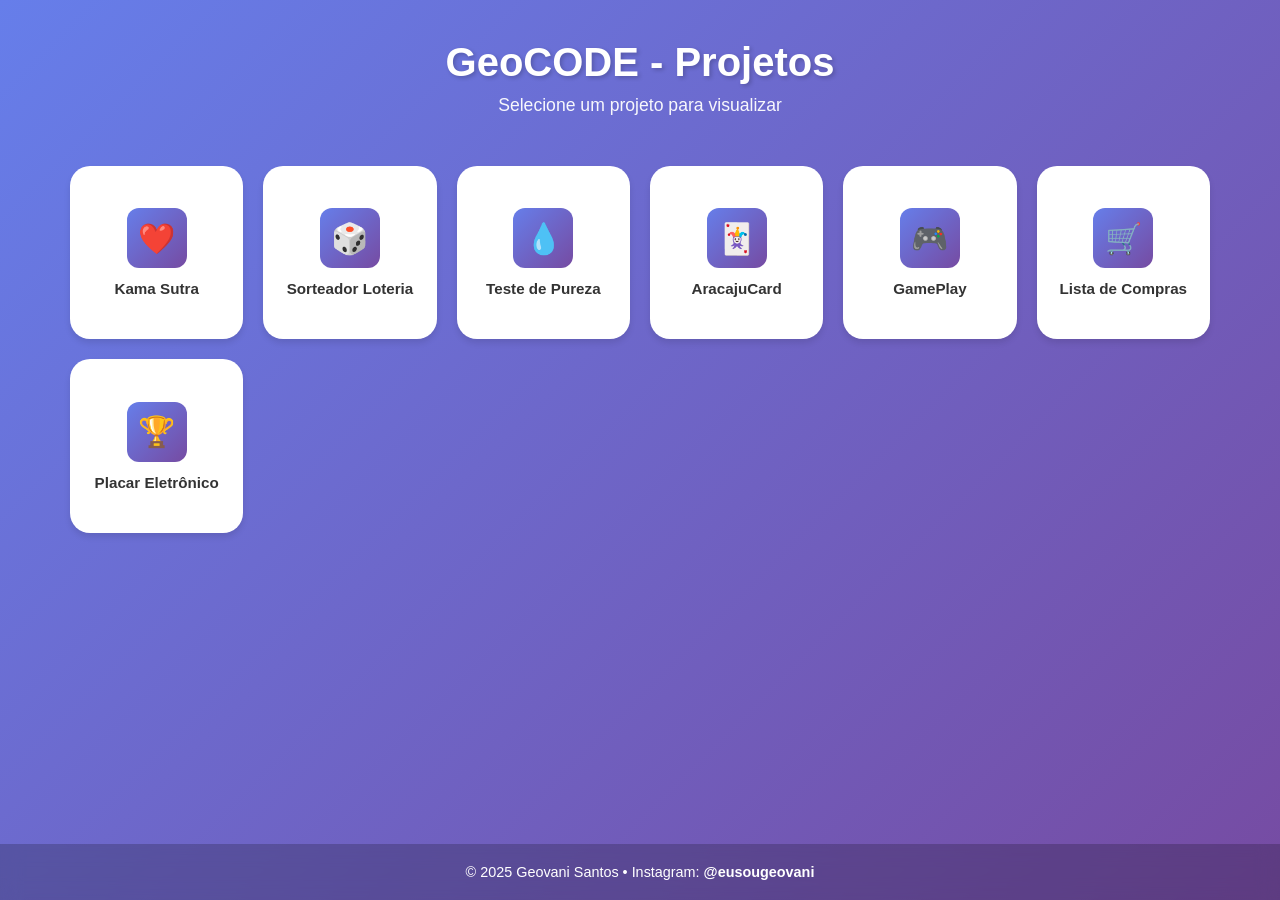
==== index.html @ 643d14e8 "Add files via upload" ====
<!DOCTYPE html>
<html lang="pt-BR">
<head>
    <meta charset="UTF-8">
    <meta name="viewport" content="width=device-width, initial-scale=1.0">
    <title>GeoCODE - Projetos</title>
    <style>
        * {
            margin: 0;
            padding: 0;
            box-sizing: border-box;
        }

        body {
            font-family: -apple-system, BlinkMacSystemFont, 'Segoe UI', Roboto, Oxygen, Ubuntu, Cantarell, sans-serif;
            background: linear-gradient(135deg, #667eea 0%, #764ba2 100%);
            min-height: 100vh;
            display: flex;
            flex-direction: column;
        }

        .container {
            flex: 1;
            max-width: 1200px;
            margin: 0 auto;
            padding: 20px;
            width: 100%;
        }

        header {
            text-align: center;
            color: white;
            margin-bottom: 40px;
            padding-top: 20px;
        }

        header h1 {
            font-size: clamp(1.8rem, 5vw, 2.5rem);
            margin-bottom: 10px;
            text-shadow: 2px 2px 4px rgba(0,0,0,0.2);
        }

        header p {
            font-size: clamp(0.9rem, 2.5vw, 1.1rem);
            opacity: 0.95;
        }

        .projects-grid {
            display: grid;
            grid-template-columns: repeat(auto-fill, minmax(150px, 1fr));
            gap: 20px;
            padding: 10px;
            margin-bottom: 20px;
        }

        .project-card {
            background: white;
            border-radius: 20px;
            padding: 20px;
            display: flex;
            flex-direction: column;
            align-items: center;
            justify-content: center;
            gap: 12px;
            cursor: pointer;
            transition: all 0.3s ease;
            box-shadow: 0 4px 6px rgba(0,0,0,0.1);
            text-decoration: none;
            color: inherit;
            aspect-ratio: 1;
        }

        .project-card:hover {
            transform: translateY(-5px);
            box-shadow: 0 8px 12px rgba(0,0,0,0.2);
        }

        .project-card:active {
            transform: translateY(-2px);
        }

        .project-icon {
            width: 60px;
            height: 60px;
            border-radius: 12px;
            background: linear-gradient(135deg, #667eea 0%, #764ba2 100%);
            display: flex;
            align-items: center;
            justify-content: center;
            color: white;
            font-size: 30px;
            font-weight: bold;
        }

        .project-icon img {
            width: 100%;
            height: 100%;
            border-radius: 12px;
            object-fit: cover;
        }

        .project-name {
            font-size: 0.95rem;
            font-weight: 600;
            text-align: center;
            color: #333;
            word-break: break-word;
        }

        footer {
            background: rgba(0, 0, 0, 0.2);
            color: white;
            text-align: center;
            padding: 20px;
            font-size: 0.9rem;
            backdrop-filter: blur(10px);
        }

        footer a {
            color: white;
            text-decoration: none;
            font-weight: bold;
            transition: opacity 0.3s;
        }

        footer a:hover {
            opacity: 0.8;
        }

        @media (max-width: 480px) {
            .projects-grid {
                grid-template-columns: repeat(auto-fill, minmax(120px, 1fr));
                gap: 15px;
            }

            .project-icon {
                width: 50px;
                height: 50px;
                font-size: 25px;
            }

            .project-name {
                font-size: 0.85rem;
            }

            footer {
                font-size: 0.8rem;
                padding: 15px;
            }
        }
    </style>
</head>
<body>
    <div class="container">
        <header>
            <h1>GeoCODE - Projetos</h1>
            <p>Selecione um projeto para visualizar</p>
        </header>

        <div class="projects-grid" id="projectsGrid"></div>
    </div>

    <footer>
        © 2025 Geovani Santos • Instagram: <a href="https://instagram.com/eusougeovani" target="_blank">@eusougeovani</a>
    </footer>

    <script>
        const projects = [
            {
                name: "Kama Sutra",
                url: "./loveapp.html",
                icon: "❤️"
            },
            {
                name: "Sorteador Loteria",
                url: "./sorteloteria.html",
                icon: "🎲"
            },
            {
                name: "Teste de Pureza",
                url: "./testepureza.html",
                icon: "💧"
            },
            {
                name: "AracajuCard",
                url: "./aracajucard.html",
                icon: "🃏"
            },
            {
                name: "GamePlay",
                url: "./gameplay.html",
                icon: "🎮"
            },
            {
                name: "Lista de Compras",
                url: "./listacompras.html",
                icon: "🛒"
            },
            {
                name: "Placar Eletrônico",
                url: "./placareletronico.html",
                icon: "🏆"
            }
        ];

        function renderProjects() {
            const grid = document.getElementById('projectsGrid');
            grid.innerHTML = '';

            projects.forEach(project => {
                const card = document.createElement('a');
                card.className = 'project-card';
                card.href = project.url;
                
                const icon = document.createElement('div');
                icon.className = 'project-icon';
                
                if (project.icon.startsWith('http') || project.icon.startsWith('./')) {
                    const img = document.createElement('img');
                    img.src = project.icon;
                    img.alt = project.name;
                    icon.appendChild(img);
                } else {
                    icon.textContent = project.icon;
                }
                
                const name = document.createElement('div');
                name.className = 'project-name';
                name.textContent = project.name;
                
                card.appendChild(icon);
                card.appendChild(name);
                grid.appendChild(card);
            });
        }

        renderProjects();
    </script>
</body>
</html>
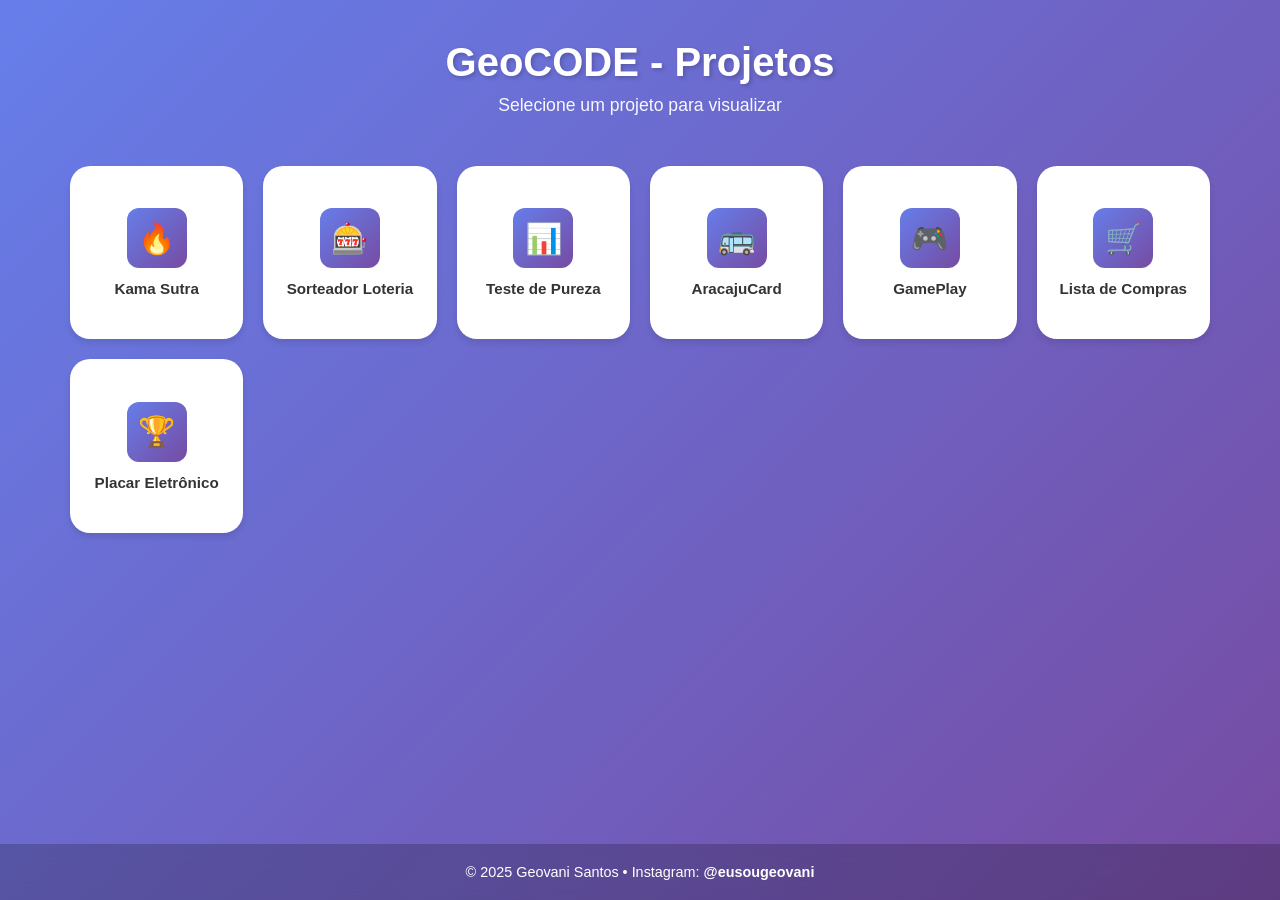
==== commit d97248f3: "Add files via upload" ====
--- a/index.html
+++ b/index.html
@@ -169,22 +169,22 @@
             {
                 name: "Kama Sutra",
                 url: "./loveapp.html",
-                icon: "❤️"
+                icon: "🔥"
             },
             {
                 name: "Sorteador Loteria",
                 url: "./sorteloteria.html",
-                icon: "🎲"
+                icon: "🎰"
             },
             {
                 name: "Teste de Pureza",
                 url: "./testepureza.html",
-                icon: "💧"
+                icon: "📊"
             },
             {
                 name: "AracajuCard",
                 url: "./aracajucard.html",
-                icon: "🃏"
+                icon: "🚌"
             },
             {
                 name: "GamePlay",
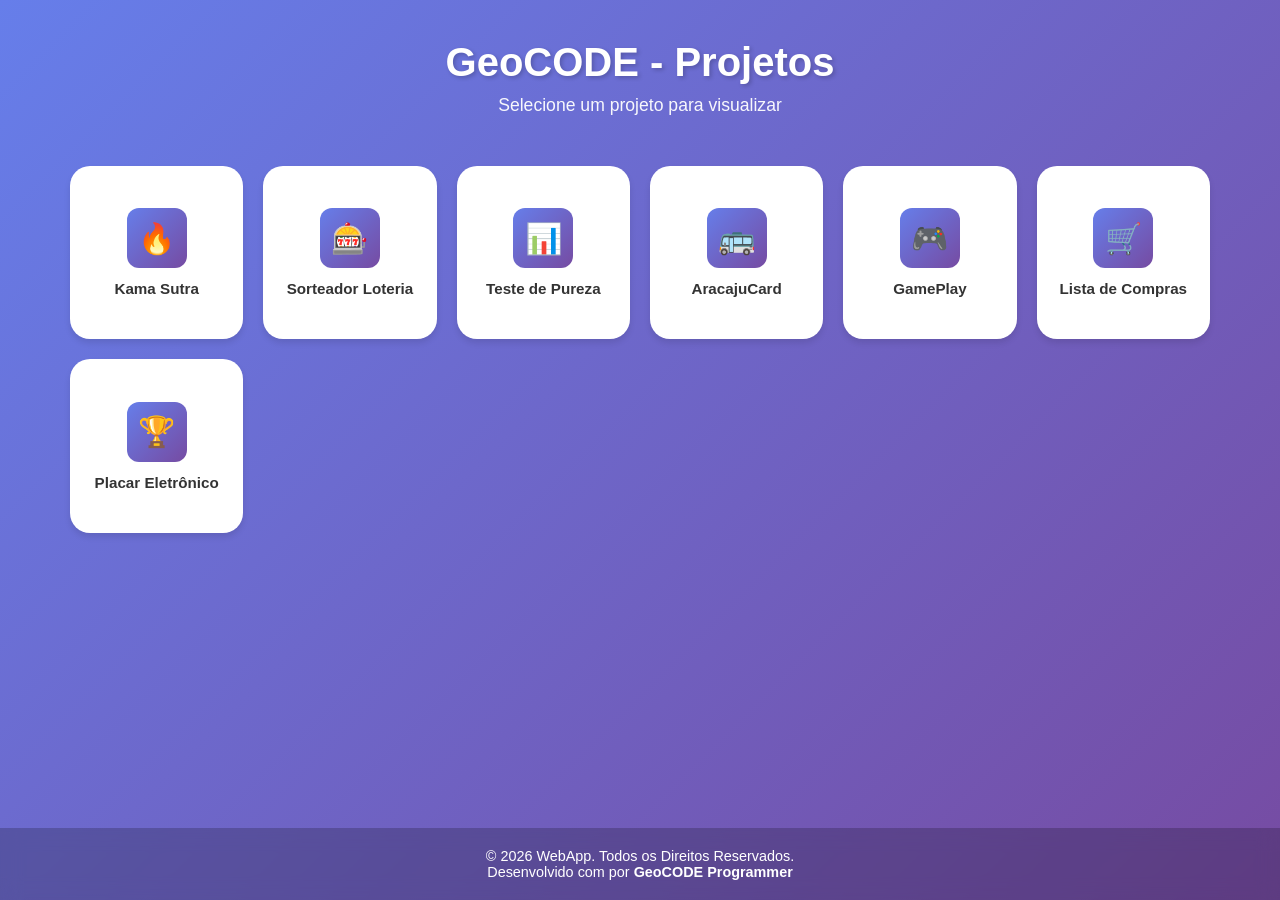
==== commit f2add960: "Add files via upload" ====
--- a/index.html
+++ b/index.html
@@ -161,10 +161,20 @@
     </div>
 
     <footer>
-        © 2025 Geovani Santos • Instagram: <a href="https://instagram.com/eusougeovani" target="_blank">@eusougeovani</a>
+        <p>&copy; <span id="anoAtual"></span> WebApp. Todos os Direitos Reservados.</p>
+        <p>Desenvolvido com <i class="fas fa-brain"></i> por <a href="https://eusougeovani.vercel.app/">GeoCODE Programmer</a></p>
     </footer>
 
     <script>
+        // Seleciona o elemento onde o ano será exibido
+        const elementoAno = document.getElementById('anoAtual');
+        // Cria um objeto Date para obter a data e hora atuais
+        const data = new Date();
+        // Pega apenas o ano (getFullYear)
+        const anoAtual = data.getFullYear();
+        // Insere o ano no elemento HTML
+        elementoAno.innerHTML = anoAtual;
+        
         const projects = [
             {
                 name: "Kama Sutra",
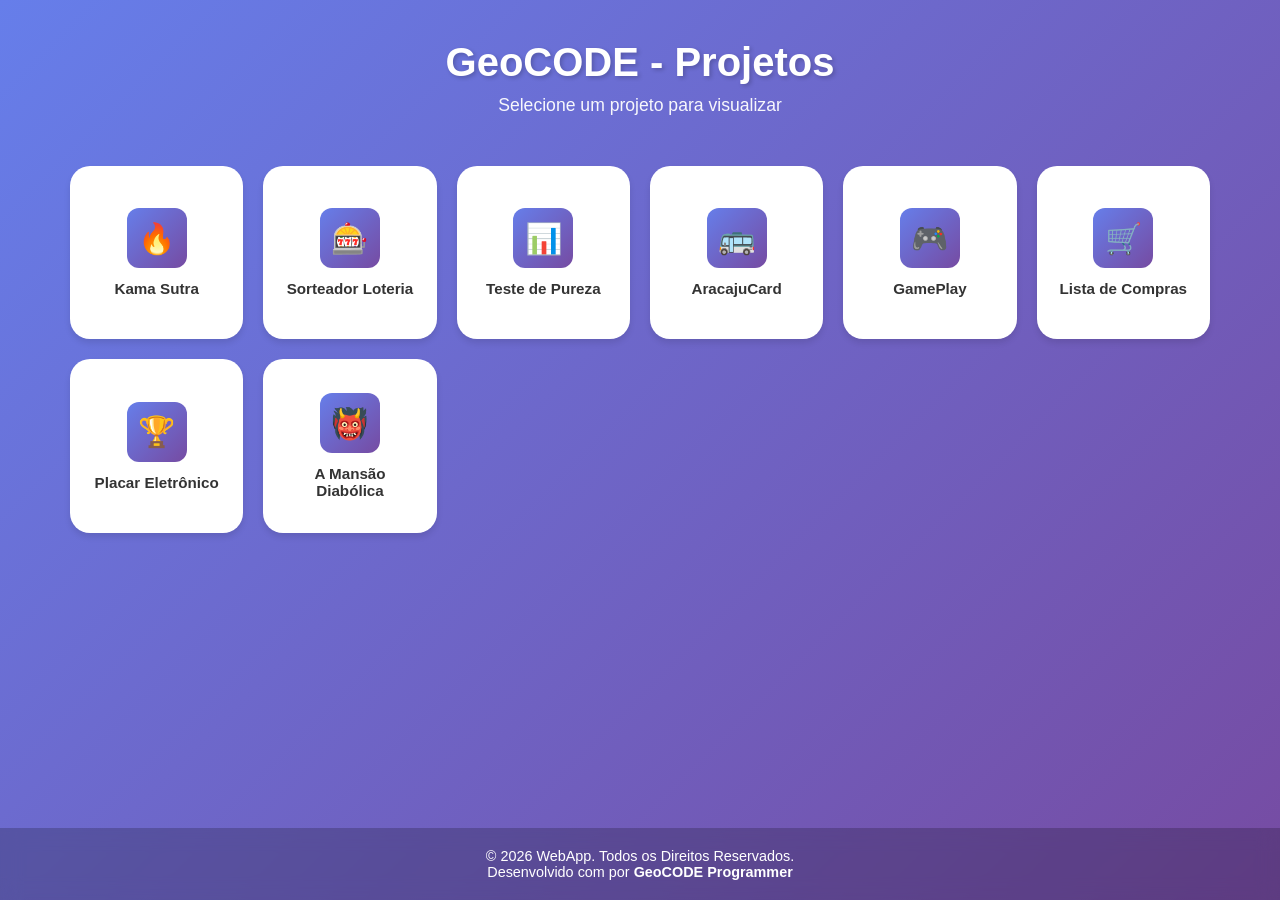
==== commit 00a64dc8: "Add new project 'A Mansão Diabólica' to index.html" ====
--- a/index.html
+++ b/index.html
@@ -210,6 +210,11 @@
                 name: "Placar Eletrônico",
                 url: "./placareletronico.html",
                 icon: "🏆"
+            },
+            {
+                name: "A Mansão Diabólica",
+                url: "./mansao_diabolica.html",
+                icon: "👹"
             }
         ];
 
@@ -247,4 +252,4 @@
         renderProjects();
     </script>
 </body>
-</html>+</html>
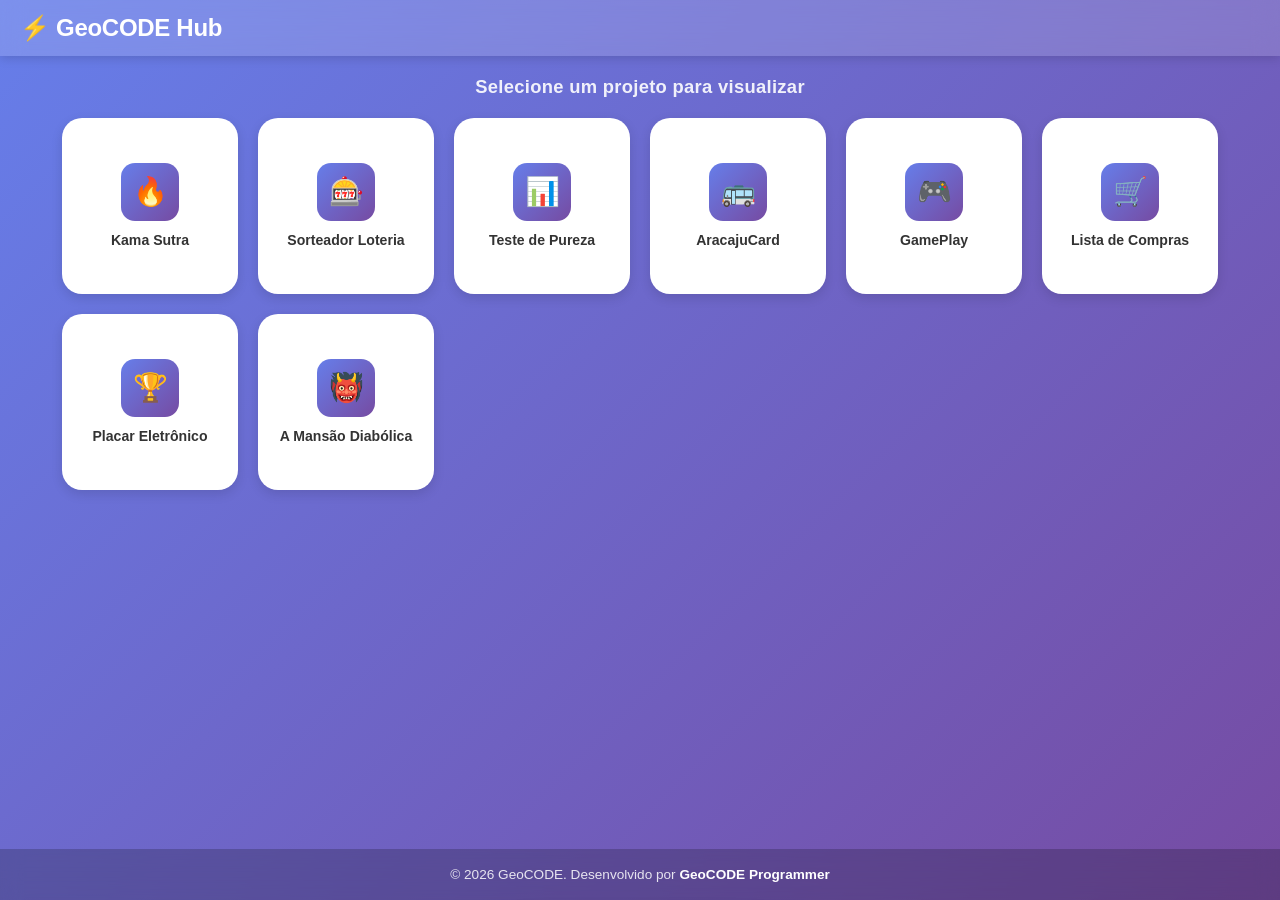
==== commit 0535f968: "atualiza" ====
--- a/index.html
+++ b/index.html
@@ -1,255 +1,433 @@
 <!DOCTYPE html>
 <html lang="pt-BR">
 <head>
-    <meta charset="UTF-8">
-    <meta name="viewport" content="width=device-width, initial-scale=1.0">
-    <title>GeoCODE - Projetos</title>
-    <style>
-        * {
-            margin: 0;
-            padding: 0;
-            box-sizing: border-box;
-        }
-
-        body {
-            font-family: -apple-system, BlinkMacSystemFont, 'Segoe UI', Roboto, Oxygen, Ubuntu, Cantarell, sans-serif;
-            background: linear-gradient(135deg, #667eea 0%, #764ba2 100%);
-            min-height: 100vh;
-            display: flex;
-            flex-direction: column;
-        }
-
-        .container {
-            flex: 1;
-            max-width: 1200px;
-            margin: 0 auto;
-            padding: 20px;
-            width: 100%;
-        }
-
-        header {
-            text-align: center;
-            color: white;
-            margin-bottom: 40px;
-            padding-top: 20px;
-        }
-
-        header h1 {
-            font-size: clamp(1.8rem, 5vw, 2.5rem);
-            margin-bottom: 10px;
-            text-shadow: 2px 2px 4px rgba(0,0,0,0.2);
-        }
-
-        header p {
-            font-size: clamp(0.9rem, 2.5vw, 1.1rem);
-            opacity: 0.95;
-        }
-
-        .projects-grid {
-            display: grid;
-            grid-template-columns: repeat(auto-fill, minmax(150px, 1fr));
-            gap: 20px;
-            padding: 10px;
-            margin-bottom: 20px;
-        }
-
-        .project-card {
-            background: white;
-            border-radius: 20px;
-            padding: 20px;
-            display: flex;
-            flex-direction: column;
-            align-items: center;
-            justify-content: center;
-            gap: 12px;
-            cursor: pointer;
-            transition: all 0.3s ease;
-            box-shadow: 0 4px 6px rgba(0,0,0,0.1);
-            text-decoration: none;
-            color: inherit;
-            aspect-ratio: 1;
-        }
-
-        .project-card:hover {
-            transform: translateY(-5px);
-            box-shadow: 0 8px 12px rgba(0,0,0,0.2);
-        }
-
-        .project-card:active {
-            transform: translateY(-2px);
-        }
-
-        .project-icon {
-            width: 60px;
-            height: 60px;
-            border-radius: 12px;
-            background: linear-gradient(135deg, #667eea 0%, #764ba2 100%);
-            display: flex;
-            align-items: center;
-            justify-content: center;
-            color: white;
-            font-size: 30px;
-            font-weight: bold;
-        }
-
-        .project-icon img {
-            width: 100%;
-            height: 100%;
-            border-radius: 12px;
-            object-fit: cover;
-        }
-
-        .project-name {
-            font-size: 0.95rem;
-            font-weight: 600;
-            text-align: center;
-            color: #333;
-            word-break: break-word;
-        }
-
-        footer {
-            background: rgba(0, 0, 0, 0.2);
-            color: white;
-            text-align: center;
-            padding: 20px;
-            font-size: 0.9rem;
-            backdrop-filter: blur(10px);
-        }
-
-        footer a {
-            color: white;
-            text-decoration: none;
-            font-weight: bold;
-            transition: opacity 0.3s;
-        }
-
-        footer a:hover {
-            opacity: 0.8;
-        }
-
-        @media (max-width: 480px) {
-            .projects-grid {
-                grid-template-columns: repeat(auto-fill, minmax(120px, 1fr));
-                gap: 15px;
-            }
-
-            .project-icon {
-                width: 50px;
-                height: 50px;
-                font-size: 25px;
-            }
-
-            .project-name {
-                font-size: 0.85rem;
-            }
-
-            footer {
-                font-size: 0.8rem;
-                padding: 15px;
-            }
-        }
-    </style>
+  <meta charset="UTF-8">
+  <meta name="viewport" content="width=device-width, initial-scale=1.0">
+  <title>GeoCODE Hub</title>
+
+  <!-- ═══════════════════════════════════════════
+       PWA — Meta Tags Essenciais
+  ═══════════════════════════════════════════ -->
+  <meta name="description" content="Hub de mini WebApps desenvolvidos por GeoCODE Programmer">
+  <meta name="theme-color" content="#667eea">
+
+  <!-- Manifest PWA -->
+  <link rel="manifest" href="./manifest.json">
+
+  <!-- ═══════════════════════════════════════════
+       PWA — iOS / Safari (Apple)
+  ═══════════════════════════════════════════ -->
+  <meta name="apple-mobile-web-app-capable" content="yes">
+  <meta name="apple-mobile-web-app-status-bar-style" content="black-translucent">
+  <meta name="apple-mobile-web-app-title" content="GeoCODE Hub">
+  <!-- Substitua pelos caminhos reais dos seus ícones -->
+  <link rel="apple-touch-icon" sizes="152x152" href="./icons/icon-152x152.png">
+  <link rel="apple-touch-icon" sizes="192x192" href="./icons/icon-192x192.png">
+
+  <!-- ═══════════════════════════════════════════
+       PWA — Android / Chrome (Open Graph opcional)
+  ═══════════════════════════════════════════ -->
+  <meta name="mobile-web-app-capable" content="yes">
+  <meta name="application-name" content="GeoCODE Hub">
+
+  <!-- Favicon fallback -->
+  <link rel="icon" type="image/png" sizes="192x192" href="./icons/icon-192x192.png">
+
+  <style>
+    * {
+      margin: 0;
+      padding: 0;
+      box-sizing: border-box;
+    }
+
+    body {
+      font-family: -apple-system, BlinkMacSystemFont, 'Segoe UI', Roboto, Oxygen, Ubuntu, Cantarell, sans-serif;
+      background: linear-gradient(135deg, #667eea 0%, #764ba2 100%);
+      min-height: 100vh;
+      /* Evita bounce scroll no iOS que pode atrapalhar a experiência PWA */
+      overscroll-behavior: none;
+      display: flex;
+      flex-direction: column;
+    }
+
+    /* ─── Header ─────────────────────────────── */
+    header {
+      background: rgba(255, 255, 255, 0.15);
+      backdrop-filter: blur(12px);
+      -webkit-backdrop-filter: blur(12px);
+      color: white;
+      padding: 14px 20px;
+      display: flex;
+      align-items: center;
+      justify-content: space-between;
+      box-shadow: 0 2px 10px rgba(0, 0, 0, 0.15);
+      /* Garante que o header fique abaixo do notch em iPhones com PWA standalone */
+      padding-top: max(14px, env(safe-area-inset-top));
+      position: sticky;
+      top: 0;
+      z-index: 100;
+    }
+
+    header h1 {
+      font-size: clamp(1.1rem, 4vw, 1.5rem);
+      font-weight: 700;
+      letter-spacing: -0.3px;
+    }
+
+    header .header-right {
+      display: flex;
+      align-items: center;
+      gap: 10px;
+    }
+
+    /* ─── Botão "Instalar App" ───────────────── */
+    /* Oculto por padrão; aparece via JS quando o evento beforeinstallprompt dispara */
+    #install-btn {
+      display: none;
+      align-items: center;
+      gap: 6px;
+      background: white;
+      color: #667eea;
+      border: none;
+      padding: 8px 14px;
+      border-radius: 20px;
+      font-weight: 700;
+      font-size: 0.82rem;
+      cursor: pointer;
+      transition: all 0.25s ease;
+      box-shadow: 0 2px 8px rgba(0, 0, 0, 0.15);
+      /* Mínimo 44px de altura para área de toque confortável no mobile */
+      min-height: 44px;
+      white-space: nowrap;
+    }
+
+    #install-btn.visible {
+      display: flex;
+    }
+
+    #install-btn:hover {
+      transform: translateY(-2px);
+      box-shadow: 0 4px 12px rgba(0, 0, 0, 0.2);
+    }
+
+    #install-btn:active {
+      transform: scale(0.97);
+    }
+
+    #install-btn svg {
+      flex-shrink: 0;
+    }
+
+    /* ─── Toast de confirmação de instalação ─── */
+    #install-toast {
+      position: fixed;
+      bottom: 24px;
+      left: 50%;
+      transform: translateX(-50%) translateY(80px);
+      background: #1a1a2e;
+      color: white;
+      padding: 12px 20px;
+      border-radius: 12px;
+      font-size: 0.9rem;
+      font-weight: 600;
+      box-shadow: 0 8px 24px rgba(0, 0, 0, 0.3);
+      z-index: 9999;
+      transition: transform 0.35s cubic-bezier(0.34, 1.56, 0.64, 1);
+      pointer-events: none;
+      white-space: nowrap;
+    }
+
+    #install-toast.show {
+      transform: translateX(-50%) translateY(0);
+    }
+
+    /* ─── Main / Grid ────────────────────────── */
+    .container {
+      flex: 1;
+      max-width: 1200px;
+      margin: 0 auto;
+      padding: 20px;
+      width: 100%;
+    }
+
+    .section-title {
+      color: white;
+      font-size: clamp(1rem, 3vw, 1.15rem);
+      font-weight: 600;
+      opacity: 0.9;
+      margin-bottom: 16px;
+      text-align: center;
+      letter-spacing: 0.3px;
+    }
+
+    .projects-grid {
+      display: grid;
+      /* Mínimo de 140px garante 2 colunas mesmo em telas de 320px */
+      grid-template-columns: repeat(auto-fill, minmax(140px, 1fr));
+      gap: 16px;
+      padding: 4px 2px;
+      margin-bottom: 20px;
+    }
+
+    .project-card {
+      background: white;
+      border-radius: 20px;
+      padding: 18px 12px;
+      display: flex;
+      flex-direction: column;
+      align-items: center;
+      justify-content: center;
+      gap: 10px;
+      cursor: pointer;
+      transition: transform 0.2s ease, box-shadow 0.2s ease;
+      box-shadow: 0 4px 12px rgba(0, 0, 0, 0.12);
+      text-decoration: none;
+      color: inherit;
+      aspect-ratio: 1;
+      /* Garante que o card inteiro seja área de toque */
+      -webkit-tap-highlight-color: rgba(102, 126, 234, 0.15);
+      touch-action: manipulation;
+    }
+
+    .project-card:hover {
+      transform: translateY(-5px);
+      box-shadow: 0 10px 20px rgba(0, 0, 0, 0.18);
+    }
+
+    .project-card:active {
+      transform: scale(0.96);
+      box-shadow: 0 2px 8px rgba(0, 0, 0, 0.12);
+    }
+
+    .project-icon {
+      width: 58px;
+      height: 58px;
+      border-radius: 14px;
+      background: linear-gradient(135deg, #667eea 0%, #764ba2 100%);
+      display: flex;
+      align-items: center;
+      justify-content: center;
+      color: white;
+      font-size: 28px;
+      flex-shrink: 0;
+    }
+
+    .project-icon img {
+      width: 100%;
+      height: 100%;
+      border-radius: 14px;
+      object-fit: cover;
+    }
+
+    .project-name {
+      font-size: 0.88rem;
+      font-weight: 600;
+      text-align: center;
+      color: #333;
+      word-break: break-word;
+      line-height: 1.3;
+    }
+
+    /* ─── Footer ─────────────────────────────── */
+    footer {
+      background: rgba(0, 0, 0, 0.2);
+      color: rgba(255, 255, 255, 0.85);
+      text-align: center;
+      padding: 18px 20px;
+      padding-bottom: max(18px, env(safe-area-inset-bottom));
+      font-size: 0.85rem;
+      backdrop-filter: blur(10px);
+      -webkit-backdrop-filter: blur(10px);
+    }
+
+    footer a {
+      color: white;
+      text-decoration: none;
+      font-weight: 700;
+      transition: opacity 0.2s;
+    }
+
+    footer a:hover { opacity: 0.75; }
+
+    /* ─── Responsive ─────────────────────────── */
+    @media (max-width: 360px) {
+      .projects-grid {
+        grid-template-columns: repeat(auto-fill, minmax(120px, 1fr));
+        gap: 12px;
+      }
+      .project-icon {
+        width: 48px;
+        height: 48px;
+        font-size: 24px;
+      }
+      .project-name {
+        font-size: 0.82rem;
+      }
+    }
+
+    @media (min-width: 768px) {
+      .projects-grid {
+        grid-template-columns: repeat(auto-fill, minmax(160px, 1fr));
+        gap: 20px;
+      }
+    }
+  </style>
 </head>
 <body>
-    <div class="container">
-        <header>
-            <h1>GeoCODE - Projetos</h1>
-            <p>Selecione um projeto para visualizar</p>
-        </header>
-
-        <div class="projects-grid" id="projectsGrid"></div>
+
+  <header>
+    <h1>⚡ GeoCODE Hub</h1>
+    <div class="header-right">
+      <!-- Botão personalizado de instalação PWA -->
+      <button id="install-btn" aria-label="Instalar aplicativo">
+        <svg width="14" height="14" viewBox="0 0 24 24" fill="none" stroke="currentColor" stroke-width="2.5" stroke-linecap="round" stroke-linejoin="round">
+          <path d="M21 15v4a2 2 0 0 1-2 2H5a2 2 0 0 1-2-2v-4"/>
+          <polyline points="7 10 12 15 17 10"/>
+          <line x1="12" y1="15" x2="12" y2="3"/>
+        </svg>
+        Instalar App
+      </button>
     </div>
-
-    <footer>
-        <p>&copy; <span id="anoAtual"></span> WebApp. Todos os Direitos Reservados.</p>
-        <p>Desenvolvido com <i class="fas fa-brain"></i> por <a href="https://eusougeovani.vercel.app/">GeoCODE Programmer</a></p>
-    </footer>
-
-    <script>
-        // Seleciona o elemento onde o ano será exibido
-        const elementoAno = document.getElementById('anoAtual');
-        // Cria um objeto Date para obter a data e hora atuais
-        const data = new Date();
-        // Pega apenas o ano (getFullYear)
-        const anoAtual = data.getFullYear();
-        // Insere o ano no elemento HTML
-        elementoAno.innerHTML = anoAtual;
-        
-        const projects = [
-            {
-                name: "Kama Sutra",
-                url: "./loveapp.html",
-                icon: "🔥"
-            },
-            {
-                name: "Sorteador Loteria",
-                url: "./sorteloteria.html",
-                icon: "🎰"
-            },
-            {
-                name: "Teste de Pureza",
-                url: "./testepureza.html",
-                icon: "📊"
-            },
-            {
-                name: "AracajuCard",
-                url: "./aracajucard.html",
-                icon: "🚌"
-            },
-            {
-                name: "GamePlay",
-                url: "./gameplay.html",
-                icon: "🎮"
-            },
-            {
-                name: "Lista de Compras",
-                url: "./listacompras.html",
-                icon: "🛒"
-            },
-            {
-                name: "Placar Eletrônico",
-                url: "./placareletronico.html",
-                icon: "🏆"
-            },
-            {
-                name: "A Mansão Diabólica",
-                url: "./mansao_diabolica.html",
-                icon: "👹"
-            }
-        ];
-
-        function renderProjects() {
-            const grid = document.getElementById('projectsGrid');
-            grid.innerHTML = '';
-
-            projects.forEach(project => {
-                const card = document.createElement('a');
-                card.className = 'project-card';
-                card.href = project.url;
-                
-                const icon = document.createElement('div');
-                icon.className = 'project-icon';
-                
-                if (project.icon.startsWith('http') || project.icon.startsWith('./')) {
-                    const img = document.createElement('img');
-                    img.src = project.icon;
-                    img.alt = project.name;
-                    icon.appendChild(img);
-                } else {
-                    icon.textContent = project.icon;
+  </header>
+
+  <div class="container">
+    <p class="section-title">Selecione um projeto para visualizar</p>
+    <div class="projects-grid" id="projectsGrid"></div>
+  </div>
+
+  <footer>
+    <p>&copy; <span id="anoAtual"></span> GeoCODE. Desenvolvido por
+      <a href="https://eusougeovani.vercel.app/" target="_blank" rel="noopener">GeoCODE Programmer</a>
+    </p>
+  </footer>
+
+  <!-- Toast de feedback pós-instalação -->
+  <div id="install-toast" role="status" aria-live="polite">✅ App adicionado à tela inicial!</div>
+
+  <script>
+    // ─── Ano no footer ────────────────────────
+    document.getElementById('anoAtual').textContent = new Date().getFullYear();
+
+    // ─── Projetos ─────────────────────────────
+    const projects = [
+      { name: "Kama Sutra",         url: "./loveapp.html",         icon: "🔥" },
+      { name: "Sorteador Loteria",  url: "./sorteloteria.html",    icon: "🎰" },
+      { name: "Teste de Pureza",    url: "./testepureza.html",     icon: "📊" },
+      { name: "AracajuCard",        url: "./aracajucard.html",     icon: "🚌" },
+      { name: "GamePlay",           url: "./gameplay.html",        icon: "🎮" },
+      { name: "Lista de Compras",   url: "./listacompras.html",    icon: "🛒" },
+      { name: "Placar Eletrônico",  url: "./placareletronico.html", icon: "🏆" },
+      { name: "A Mansão Diabólica", url: "./mansao_diabolica.html", icon: "👹" },
+    ];
+
+    function renderProjects() {
+      const grid = document.getElementById('projectsGrid');
+      grid.innerHTML = '';
+      projects.forEach(project => {
+        const card = document.createElement('a');
+        card.className = 'project-card';
+        card.href = project.url;
+
+        const icon = document.createElement('div');
+        icon.className = 'project-icon';
+
+        if (project.icon.startsWith('http') || project.icon.startsWith('./')) {
+          const img = document.createElement('img');
+          img.src = project.icon;
+          img.alt = project.name;
+          img.loading = 'lazy';
+          icon.appendChild(img);
+        } else {
+          icon.textContent = project.icon;
+        }
+
+        const name = document.createElement('div');
+        name.className = 'project-name';
+        name.textContent = project.name;
+
+        card.appendChild(icon);
+        card.appendChild(name);
+        grid.appendChild(card);
+      });
+    }
+
+    renderProjects();
+
+    // ══════════════════════════════════════════
+    // PWA — Registro do Service Worker
+    // Coloque este bloco sempre no final do HTML principal.
+    // ══════════════════════════════════════════
+    if ('serviceWorker' in navigator) {
+      window.addEventListener('load', () => {
+        navigator.serviceWorker
+          .register('./sw.js', { scope: './' })
+          .then((registration) => {
+            console.log('[PWA] Service Worker registrado com sucesso. Escopo:', registration.scope);
+
+            // Verifica se há uma atualização disponível e notifica o usuário
+            registration.addEventListener('updatefound', () => {
+              const newWorker = registration.installing;
+              newWorker.addEventListener('statechange', () => {
+                if (newWorker.state === 'installed' && navigator.serviceWorker.controller) {
+                  console.log('[PWA] Nova versão disponível! Recarregue para atualizar.');
+                  // Opcional: exibir um banner de "Nova versão disponível"
                 }
-                
-                const name = document.createElement('div');
-                name.className = 'project-name';
-                name.textContent = project.name;
-                
-                card.appendChild(icon);
-                card.appendChild(name);
-                grid.appendChild(card);
+              });
             });
-        }
-
-        renderProjects();
-    </script>
+          })
+          .catch((err) => {
+            console.error('[PWA] Falha ao registrar o Service Worker:', err);
+          });
+      });
+    }
+
+    // ══════════════════════════════════════════
+    // PWA — Botão "Instalar App" personalizado
+    // Captura o evento beforeinstallprompt para
+    // exibir nosso próprio botão no momento certo.
+    // ══════════════════════════════════════════
+    let deferredPrompt = null;
+    const installBtn = document.getElementById('install-btn');
+    const installToast = document.getElementById('install-toast');
+
+    // 1. Captura e segura o evento nativo (sem mostrar o prompt automaticamente)
+    window.addEventListener('beforeinstallprompt', (e) => {
+      e.preventDefault();
+      deferredPrompt = e;
+      // Torna o botão visível
+      installBtn.classList.add('visible');
+      console.log('[PWA] Pronto para instalar. Botão exibido.');
+    });
+
+    // 2. Ao clicar no nosso botão, dispara o prompt nativo
+    installBtn.addEventListener('click', async () => {
+      if (!deferredPrompt) return;
+      deferredPrompt.prompt();
+      const { outcome } = await deferredPrompt.userChoice;
+      console.log('[PWA] Escolha do usuário:', outcome);
+
+      if (outcome === 'accepted') {
+        showToast();
+      }
+
+      // O prompt só pode ser usado uma vez — descarta a referência
+      deferredPrompt = null;
+      installBtn.classList.remove('visible');
+    });
+
+    // 3. Esconde o botão se o app já foi instalado
+    window.addEventListener('appinstalled', () => {
+      installBtn.classList.remove('visible');
+      deferredPrompt = null;
+      showToast();
+      console.log('[PWA] App instalado com sucesso!');
+    });
+
+    function showToast() {
+      installToast.classList.add('show');
+      setTimeout(() => installToast.classList.remove('show'), 3500);
+    }
+  </script>
+
 </body>
-</html>
+</html>
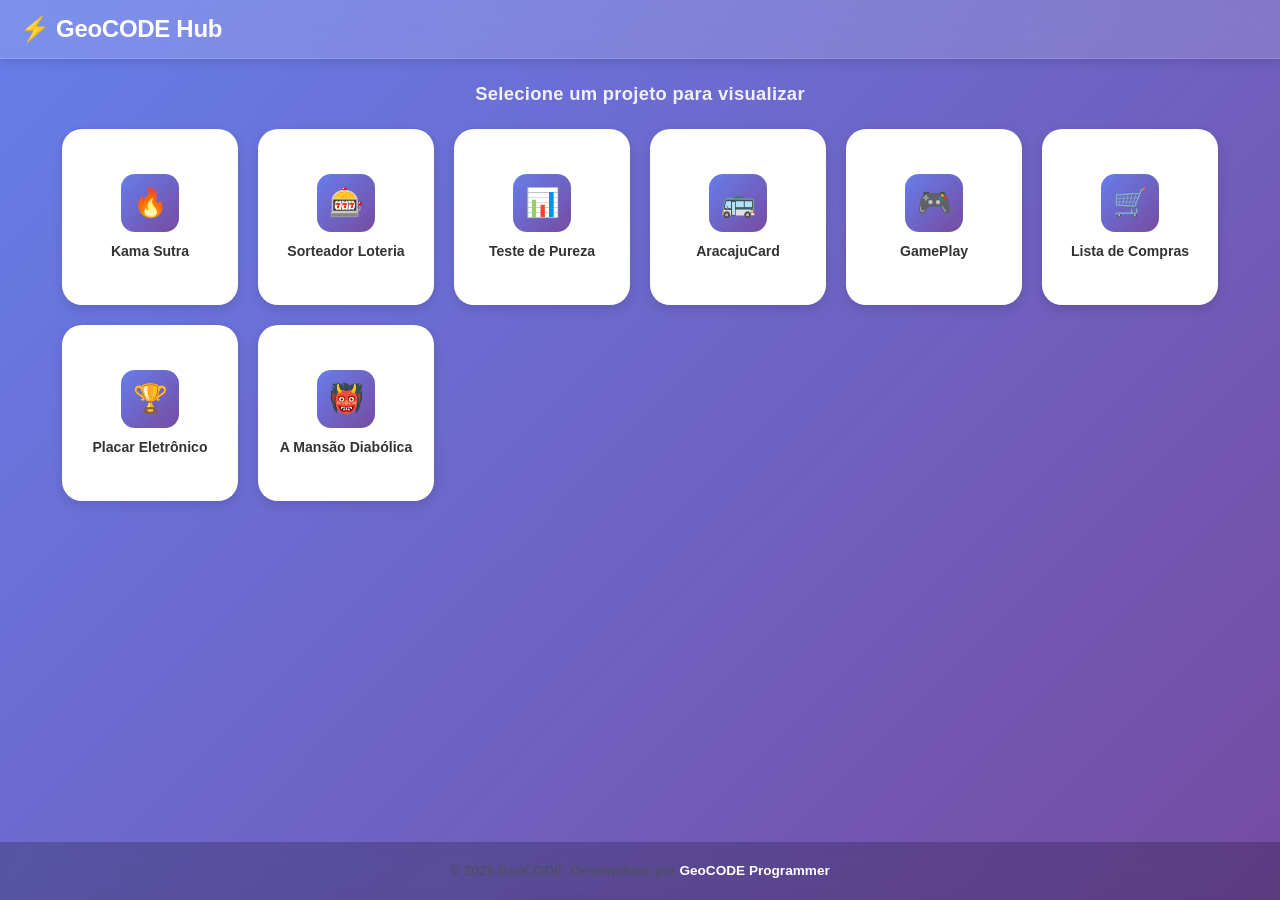
==== commit 99399afd: "<link rel="stylesheet" href="global.css">" ====
--- a/index.html
+++ b/index.html
@@ -4,6 +4,7 @@
   <meta charset="UTF-8">
   <meta name="viewport" content="width=device-width, initial-scale=1.0">
   <title>GeoCODE Hub</title>
+  <link rel="stylesheet" href="global.css">
 
   <!-- ═══════════════════════════════════════════
        PWA — Meta Tags Essenciais
--- a/global.css
+++ b/global.css
@@ -0,0 +1,1201 @@
+/* ═══════════════════════════════════════════════════════════════════
+   GeoCODE Hub — Design System Global
+   Versão: 1.0.0
+   Autor: Geovani Santos / GeoCODE Programmer
+   Descrição: Sistema de design completo para o hub de mini-WebApps.
+              Inclui tokens de cor, tipografia, reset, componentes,
+              temas por propósito e suporte a Dark Mode.
+   Uso: Adicione <link rel="stylesheet" href="./global.css"> no <head>
+        e aplique data-theme="nome" no <body> para tematizar.
+═══════════════════════════════════════════════════════════════════ */
+
+
+/* ╔═══════════════════════════════════════════════════════════════╗
+   ║  1. SISTEMA DE VARIÁVEIS — Tema Padrão (GeoCODE Brand)       ║
+   ╚═══════════════════════════════════════════════════════════════╝ */
+:root {
+
+  /* ── Paleta Primária ──────────────────────────────────────────
+     Violeta/índigo — identidade central da marca GeoCODE.
+  ─────────────────────────────────────────────────────────────── */
+  --clr-primary-100: #eef0fd;   /* Tints para fundos sutis         */
+  --clr-primary-200: #c7cdf8;
+  --clr-primary-300: #9fa8f3;
+  --clr-primary-400: #7885ef;
+  --clr-primary-500: #667eea;   /* Primária principal              */
+  --clr-primary-600: #4f6ae8;
+  --clr-primary-700: #3855e5;
+  --clr-primary-800: #2340c8;
+  --clr-primary-900: #1a30a0;
+
+  /* ── Paleta Secundária ───────────────────────────────────────── */
+  --clr-secondary-100: #f0ebfa;
+  --clr-secondary-200: #d4bff2;
+  --clr-secondary-300: #b893ea;
+  --clr-secondary-400: #9c67e2;
+  --clr-secondary-500: #764ba2;   /* Secundária principal          */
+  --clr-secondary-600: #653d8e;
+  --clr-secondary-700: #54307a;
+  --clr-secondary-800: #422366;
+  --clr-secondary-900: #311652;
+
+  /* ── Gradiente padrão (atalho) ──────────────────────────────── */
+  --gradient-brand: linear-gradient(135deg, var(--clr-primary-500) 0%, var(--clr-secondary-500) 100%);
+  --gradient-brand-subtle: linear-gradient(135deg, var(--clr-primary-100) 0%, var(--clr-secondary-100) 100%);
+  --gradient-body: linear-gradient(135deg, var(--clr-primary-500) 0%, var(--clr-secondary-500) 100%);
+
+  /* ── Neutros / Escala de Cinza ───────────────────────────────── */
+  --clr-neutral-0:   #ffffff;
+  --clr-neutral-50:  #f8f9fa;
+  --clr-neutral-100: #f1f3f5;
+  --clr-neutral-200: #e9ecef;
+  --clr-neutral-300: #dee2e6;
+  --clr-neutral-400: #ced4da;
+  --clr-neutral-500: #adb5bd;
+  --clr-neutral-600: #6c757d;
+  --clr-neutral-700: #495057;
+  --clr-neutral-800: #343a40;
+  --clr-neutral-900: #212529;
+  --clr-neutral-1000:#0d0f10;
+
+  /* ── Cores de Feedback / Estado ─────────────────────────────── */
+  --clr-success:        #22c55e;
+  --clr-success-light:  #dcfce7;
+  --clr-success-dark:   #15803d;
+
+  --clr-error:          #ef4444;
+  --clr-error-light:    #fee2e2;
+  --clr-error-dark:     #b91c1c;
+
+  --clr-warning:        #f59e0b;
+  --clr-warning-light:  #fef3c7;
+  --clr-warning-dark:   #b45309;
+
+  --clr-info:           #3b82f6;
+  --clr-info-light:     #dbeafe;
+  --clr-info-dark:      #1d4ed8;
+
+  /* ── Superfícies (Backgrounds & Cards) ──────────────────────── */
+  --bg-body:        var(--gradient-body);    /* Fundo da página                  */
+  --bg-surface:     var(--clr-neutral-0);    /* Card / Container principal        */
+  --bg-surface-alt: var(--clr-neutral-50);   /* Card secundário / seção           */
+  --bg-overlay:     rgba(255, 255, 255, 0.15); /* Glassmorphism                  */
+  --bg-overlay-strong: rgba(255, 255, 255, 0.25);
+
+  /* ── Cores de Texto ─────────────────────────────────────────── */
+  --txt-heading:    var(--clr-neutral-900);
+  --txt-body:       var(--clr-neutral-700);
+  --txt-muted:      var(--clr-neutral-500);
+  --txt-inverse:    var(--clr-neutral-0);
+  --txt-link:       var(--clr-primary-600);
+  --txt-link-hover: var(--clr-primary-800);
+  --txt-on-primary: var(--clr-neutral-0);
+
+  /* ── Bordas ──────────────────────────────────────────────────── */
+  --border-color:         var(--clr-neutral-200);
+  --border-color-focus:   var(--clr-primary-500);
+  --border-color-error:   var(--clr-error);
+  --border-radius-sm:     8px;
+  --border-radius-md:     12px;
+  --border-radius-lg:     20px;
+  --border-radius-xl:     28px;
+  --border-radius-full:   9999px;
+
+  /* ── Sombras ─────────────────────────────────────────────────── */
+  --shadow-xs:  0 1px 3px rgba(0, 0, 0, 0.07),  0 1px 2px rgba(0, 0, 0, 0.05);
+  --shadow-sm:  0 2px 8px rgba(0, 0, 0, 0.08),  0 1px 3px rgba(0, 0, 0, 0.06);
+  --shadow-md:  0 4px 12px rgba(0, 0, 0, 0.10), 0 2px 6px rgba(0, 0, 0, 0.07);
+  --shadow-lg:  0 8px 24px rgba(0, 0, 0, 0.12), 0 4px 10px rgba(0, 0, 0, 0.08);
+  --shadow-xl:  0 16px 40px rgba(0, 0, 0, 0.15), 0 6px 16px rgba(0, 0, 0, 0.10);
+  --shadow-primary: 0 4px 14px rgba(102, 126, 234, 0.35);
+  --shadow-primary-lg: 0 8px 24px rgba(102, 126, 234, 0.45);
+
+  /* ── Espaçamento (Escala 4pt) ────────────────────────────────── */
+  --space-1:  4px;
+  --space-2:  8px;
+  --space-3:  12px;
+  --space-4:  16px;
+  --space-5:  20px;
+  --space-6:  24px;
+  --space-8:  32px;
+  --space-10: 40px;
+  --space-12: 48px;
+  --space-16: 64px;
+
+  /* ── Tipografia ─────────────────────────────────────────────── */
+  --font-sans: system-ui, -apple-system, BlinkMacSystemFont, 'Segoe UI', Roboto,
+               'Helvetica Neue', Arial, 'Noto Sans', sans-serif;
+  --font-mono: ui-monospace, 'Cascadia Code', 'Source Code Pro',
+               Menlo, Consolas, 'Courier New', monospace;
+
+  /* Escala fluida — clamp(min, vw preferido, max) */
+  --text-xs:   clamp(0.70rem, 1.5vw, 0.75rem);   /*  ~11-12px */
+  --text-sm:   clamp(0.80rem, 2.0vw, 0.875rem);  /*  ~13-14px */
+  --text-base: clamp(0.90rem, 2.5vw, 1.00rem);   /*  ~14-16px */
+  --text-md:   clamp(1.00rem, 2.8vw, 1.10rem);   /*  ~16-18px */
+  --text-lg:   clamp(1.10rem, 3.2vw, 1.25rem);   /*  ~18-20px */
+  --text-xl:   clamp(1.20rem, 3.8vw, 1.50rem);   /*  ~19-24px */
+  --text-2xl:  clamp(1.40rem, 4.5vw, 1.875rem);  /*  ~22-30px */
+  --text-3xl:  clamp(1.70rem, 5.5vw, 2.25rem);   /*  ~27-36px */
+  --text-4xl:  clamp(2.00rem, 7.0vw, 3.00rem);   /*  ~32-48px */
+
+  --leading-tight:  1.25;
+  --leading-snug:   1.375;
+  --leading-normal: 1.5;
+  --leading-relaxed:1.625;
+  --leading-loose:  2;
+
+  --weight-normal:  400;
+  --weight-medium:  500;
+  --weight-semibold:600;
+  --weight-bold:    700;
+  --weight-extrabold:800;
+
+  /* ── Transições / Animações ──────────────────────────────────── */
+  --ease-default:   cubic-bezier(0.4, 0, 0.2, 1);
+  --ease-spring:    cubic-bezier(0.34, 1.56, 0.64, 1);
+  --ease-out-expo:  cubic-bezier(0.19, 1, 0.22, 1);
+  --duration-fast:  150ms;
+  --duration-base:  250ms;
+  --duration-slow:  400ms;
+  --transition-base: var(--duration-base) var(--ease-default);
+  --transition-spring: var(--duration-slow) var(--ease-spring);
+
+  /* ── Componente: Header ──────────────────────────────────────── */
+  --header-bg: var(--bg-overlay);
+  --header-backdrop: blur(12px);
+  --header-border: rgba(255, 255, 255, 0.15);
+
+  /* ── Componente: Botão ───────────────────────────────────────── */
+  --btn-height: 48px;       /* Altura mínima (>= 44px recomendado pelo Apple HIG) */
+  --btn-height-sm: 40px;
+  --btn-height-lg: 56px;
+  --btn-padding-x: var(--space-6);
+  --btn-padding-x-sm: var(--space-4);
+  --btn-padding-x-lg: var(--space-8);
+
+  /* ── Componente: Input ────────────────────────────────────────── */
+  --input-height: 48px;
+  --input-padding-x: var(--space-4);
+  --focus-ring: 0 0 0 3px rgba(102, 126, 234, 0.25);
+  --focus-ring-error: 0 0 0 3px rgba(239, 68, 68, 0.25);
+
+  /* ── Componente: Card ────────────────────────────────────────── */
+  --card-padding: var(--space-6);
+  --card-radius:  var(--border-radius-lg);
+  --card-shadow:  var(--shadow-md);
+
+  /* ── Layout ──────────────────────────────────────────────────── */
+  --max-w-content: 600px;
+  --max-w-wide:    900px;
+  --max-w-layout:  1200px;
+}
+
+
+/* ╔═══════════════════════════════════════════════════════════════╗
+   ║  2. TEMATIZAÇÃO POR PROPÓSITO — Modificadores data-theme     ║
+   ║                                                               ║
+   ║  Uso: <body data-theme="financeiro">                         ║
+   ║  Apenas as variáveis de cor são sobrescritas.                ║
+   ║  Todos os componentes herdam automaticamente o novo tema.    ║
+   ╚═══════════════════════════════════════════════════════════════╝ */
+
+/* ── Financeiro / Transporte ── (AracajuCard)
+   Esmeralda: confiança, dinheiro, praticidade.               */
+[data-theme="financeiro"] {
+  --clr-primary-100: #d1fae5;
+  --clr-primary-200: #a7f3d0;
+  --clr-primary-300: #6ee7b7;
+  --clr-primary-400: #34d399;
+  --clr-primary-500: #10b981;
+  --clr-primary-600: #059669;
+  --clr-primary-700: #047857;
+  --clr-primary-800: #065f46;
+  --clr-primary-900: #064e3b;
+
+  --clr-secondary-100: #ccfbf1;
+  --clr-secondary-200: #99f6e4;
+  --clr-secondary-300: #5eead4;
+  --clr-secondary-400: #2dd4bf;
+  --clr-secondary-500: #0d9488;
+  --clr-secondary-600: #0f766e;
+  --clr-secondary-700: #115e59;
+
+  --gradient-brand: linear-gradient(135deg, var(--clr-primary-500) 0%, var(--clr-secondary-500) 100%);
+  --gradient-body:  linear-gradient(135deg, #10b981 0%, #0d9488 100%);
+  --shadow-primary: 0 4px 14px rgba(16, 185, 129, 0.35);
+  --shadow-primary-lg: 0 8px 24px rgba(16, 185, 129, 0.45);
+  --border-color-focus: var(--clr-primary-500);
+  --focus-ring: 0 0 0 3px rgba(16, 185, 129, 0.25);
+}
+
+/* ── Jogos / Entretenimento ── (GamePlay)
+   Azul royal: imersão, diversão, competição.                  */
+[data-theme="jogos"] {
+  --clr-primary-100: #dbeafe;
+  --clr-primary-200: #bfdbfe;
+  --clr-primary-300: #93c5fd;
+  --clr-primary-400: #60a5fa;
+  --clr-primary-500: #2563eb;
+  --clr-primary-600: #1d4ed8;
+  --clr-primary-700: #1e40af;
+  --clr-primary-800: #1e3a8a;
+  --clr-primary-900: #172554;
+
+  --clr-secondary-100: #ede9fe;
+  --clr-secondary-200: #ddd6fe;
+  --clr-secondary-300: #c4b5fd;
+  --clr-secondary-400: #a78bfa;
+  --clr-secondary-500: #7c3aed;
+  --clr-secondary-600: #6d28d9;
+  --clr-secondary-700: #5b21b6;
+
+  --gradient-brand: linear-gradient(135deg, var(--clr-primary-500) 0%, var(--clr-secondary-500) 100%);
+  --gradient-body:  linear-gradient(135deg, #1e3a8a 0%, #5b21b6 100%);
+  --shadow-primary: 0 4px 14px rgba(37, 99, 235, 0.35);
+  --shadow-primary-lg: 0 8px 24px rgba(37, 99, 235, 0.45);
+  --border-color-focus: var(--clr-primary-500);
+  --focus-ring: 0 0 0 3px rgba(37, 99, 235, 0.25);
+}
+
+/* ── Romance / Adulto ── (Kama Sutra)
+   Rosa/carmim: intimidade, paixão, desejo.                    */
+[data-theme="romance"] {
+  --clr-primary-100: #ffe4e6;
+  --clr-primary-200: #fecdd3;
+  --clr-primary-300: #fda4af;
+  --clr-primary-400: #fb7185;
+  --clr-primary-500: #e11d48;
+  --clr-primary-600: #be123c;
+  --clr-primary-700: #9f1239;
+  --clr-primary-800: #881337;
+  --clr-primary-900: #4c0519;
+
+  --clr-secondary-100: #fdf2f8;
+  --clr-secondary-200: #fce7f3;
+  --clr-secondary-300: #fbcfe8;
+  --clr-secondary-400: #f9a8d4;
+  --clr-secondary-500: #db2777;
+  --clr-secondary-600: #be185d;
+  --clr-secondary-700: #9d174d;
+
+  --gradient-brand: linear-gradient(135deg, var(--clr-primary-500) 0%, var(--clr-secondary-500) 100%);
+  --gradient-body:  linear-gradient(135deg, #9f1239 0%, #db2777 100%);
+  --shadow-primary: 0 4px 14px rgba(225, 29, 72, 0.35);
+  --shadow-primary-lg: 0 8px 24px rgba(225, 29, 72, 0.45);
+  --border-color-focus: var(--clr-primary-500);
+  --focus-ring: 0 0 0 3px rgba(225, 29, 72, 0.25);
+}
+
+/* ── Sorte / Loteria ── (Sorteador Loteria)
+   Âmbar/dourado: fortuna, prêmio, celebração.                 */
+[data-theme="sorte"] {
+  --clr-primary-100: #fef9c3;
+  --clr-primary-200: #fef08a;
+  --clr-primary-300: #fde047;
+  --clr-primary-400: #facc15;
+  --clr-primary-500: #d97706;
+  --clr-primary-600: #b45309;
+  --clr-primary-700: #92400e;
+  --clr-primary-800: #78350f;
+  --clr-primary-900: #451a03;
+
+  --clr-secondary-100: #ffedd5;
+  --clr-secondary-200: #fed7aa;
+  --clr-secondary-300: #fdba74;
+  --clr-secondary-400: #fb923c;
+  --clr-secondary-500: #ea580c;
+  --clr-secondary-600: #c2410c;
+  --clr-secondary-700: #9a3412;
+
+  --gradient-brand: linear-gradient(135deg, var(--clr-primary-500) 0%, var(--clr-secondary-500) 100%);
+  --gradient-body:  linear-gradient(135deg, #d97706 0%, #c2410c 100%);
+  --shadow-primary: 0 4px 14px rgba(217, 119, 6, 0.35);
+  --shadow-primary-lg: 0 8px 24px rgba(217, 119, 6, 0.45);
+  --border-color-focus: var(--clr-primary-500);
+  --focus-ring: 0 0 0 3px rgba(217, 119, 6, 0.25);
+}
+
+/* ── Ferramenta / Utilidade ── (Lista de Compras, Placar)
+   Ardósia/azul-aço: foco, praticidade, clareza.               */
+[data-theme="ferramenta"] {
+  --clr-primary-100: #f1f5f9;
+  --clr-primary-200: #e2e8f0;
+  --clr-primary-300: #94a3b8;
+  --clr-primary-400: #64748b;
+  --clr-primary-500: #334155;
+  --clr-primary-600: #1e293b;
+  --clr-primary-700: #0f172a;
+  --clr-primary-800: #0a1120;
+  --clr-primary-900: #050a14;
+
+  --clr-secondary-100: #e0f2fe;
+  --clr-secondary-200: #bae6fd;
+  --clr-secondary-300: #7dd3fc;
+  --clr-secondary-400: #38bdf8;
+  --clr-secondary-500: #0284c7;
+  --clr-secondary-600: #0369a1;
+  --clr-secondary-700: #075985;
+
+  --gradient-brand: linear-gradient(135deg, var(--clr-primary-500) 0%, var(--clr-secondary-500) 100%);
+  --gradient-body:  linear-gradient(135deg, #334155 0%, #0284c7 100%);
+  --shadow-primary: 0 4px 14px rgba(51, 65, 85, 0.35);
+  --shadow-primary-lg: 0 8px 24px rgba(51, 65, 85, 0.45);
+  --border-color-focus: var(--clr-secondary-500);
+  --focus-ring: 0 0 0 3px rgba(2, 132, 199, 0.25);
+}
+
+/* ── Quiz / Social ── (Teste de Pureza)
+   Violeta profundo + fucsia: personalidade, curiosidade.      */
+[data-theme="quiz"] {
+  --clr-primary-100: #fdf4ff;
+  --clr-primary-200: #fae8ff;
+  --clr-primary-300: #f0abfc;
+  --clr-primary-400: #e879f9;
+  --clr-primary-500: #a21caf;
+  --clr-primary-600: #86198f;
+  --clr-primary-700: #701a75;
+  --clr-primary-800: #5b0f65;
+  --clr-primary-900: #3b0764;
+
+  --clr-secondary-100: #f5f3ff;
+  --clr-secondary-200: #ede9fe;
+  --clr-secondary-300: #d8b4fe;
+  --clr-secondary-400: #c084fc;
+  --clr-secondary-500: #7e22ce;
+  --clr-secondary-600: #6b21a8;
+  --clr-secondary-700: #581c87;
+
+  --gradient-brand: linear-gradient(135deg, var(--clr-primary-500) 0%, var(--clr-secondary-500) 100%);
+  --gradient-body:  linear-gradient(135deg, #701a75 0%, #5b21b6 100%);
+  --shadow-primary: 0 4px 14px rgba(162, 28, 175, 0.35);
+  --shadow-primary-lg: 0 8px 24px rgba(162, 28, 175, 0.45);
+  --border-color-focus: var(--clr-primary-500);
+  --focus-ring: 0 0 0 3px rgba(162, 28, 175, 0.25);
+}
+
+/* ── Terror / RPG ── (A Mansão Diabólica)
+   Vermelho sangue sobre escuridão: perigo, mistério, horror.  */
+[data-theme="terror"] {
+  --clr-primary-100: #ffe4e1;
+  --clr-primary-200: #ffb3aa;
+  --clr-primary-300: #ff6b5b;
+  --clr-primary-400: #e03c2e;
+  --clr-primary-500: #cf000f;
+  --clr-primary-600: #a80009;
+  --clr-primary-700: #820007;
+  --clr-primary-800: #5c0005;
+  --clr-primary-900: #3a0003;
+
+  --clr-secondary-100: #1a1a1a;
+  --clr-secondary-200: #2a2a2a;
+  --clr-secondary-300: #333333;
+  --clr-secondary-400: #444444;
+  --clr-secondary-500: #1e1e1e;
+  --clr-secondary-600: #151515;
+  --clr-secondary-700: #0d0d0d;
+
+  /* Terror usa fundo escuro — sobrescreve as superfícies também */
+  --bg-body:        linear-gradient(160deg, #0d0d0d 0%, #1a0002 100%);
+  --bg-surface:     #1e1e1e;
+  --bg-surface-alt: #2a2a2a;
+  --bg-overlay:     rgba(255, 255, 255, 0.06);
+  --bg-overlay-strong: rgba(255, 255, 255, 0.10);
+
+  --txt-heading:    #e0e0e0;
+  --txt-body:       #b0b0b0;
+  --txt-muted:      #6c6c6c;
+  --border-color:   #333333;
+
+  --gradient-brand: linear-gradient(135deg, var(--clr-primary-500) 0%, #4a0005 100%);
+  --gradient-body:  linear-gradient(160deg, #0d0d0d 0%, #1a0002 100%);
+  --shadow-primary: 0 4px 14px rgba(207, 0, 15, 0.4);
+  --shadow-primary-lg: 0 8px 24px rgba(207, 0, 15, 0.55);
+  --border-color-focus: var(--clr-primary-500);
+  --focus-ring: 0 0 0 3px rgba(207, 0, 15, 0.3);
+}
+
+
+/* ╔═══════════════════════════════════════════════════════════════╗
+   ║  3. RESET MODERNO + FUNDAÇÕES                                ║
+   ╚═══════════════════════════════════════════════════════════════╝ */
+
+*,
+*::before,
+*::after {
+  box-sizing: border-box;
+  margin: 0;
+  padding: 0;
+}
+
+/* Evita que imagens overflow seus containers */
+img, video, svg {
+  display: block;
+  max-width: 100%;
+}
+
+/* Remove list styles quando listas estão em nav */
+nav ul, nav ol { list-style: none; }
+
+/* Herança mais previsível para inputs */
+input, button, textarea, select {
+  font: inherit;
+}
+
+/* Remove animações para usuários que preferem reduzir movimento */
+@media (prefers-reduced-motion: reduce) {
+  *, *::before, *::after {
+    animation-duration: 0.01ms !important;
+    animation-iteration-count: 1 !important;
+    transition-duration: 0.01ms !important;
+    scroll-behavior: auto !important;
+  }
+}
+
+
+/* ╔═══════════════════════════════════════════════════════════════╗
+   ║  4. TIPOGRAFIA — Escala Base                                 ║
+   ╚═══════════════════════════════════════════════════════════════╝ */
+
+html {
+  font-size: 100%;
+  -webkit-text-size-adjust: 100%;   /* Evita que iOS aumente texto em landscape */
+  scroll-behavior: smooth;
+}
+
+body {
+  font-family: var(--font-sans);
+  font-size: var(--text-base);
+  font-weight: var(--weight-normal);
+  line-height: var(--leading-normal);
+  color: var(--txt-body);
+  background: var(--bg-body);
+  min-height: 100vh;
+  display: flex;
+  flex-direction: column;
+  /* Evita bounce scroll no iOS em modo PWA standalone */
+  overscroll-behavior: none;
+  /* Melhor renderização de texto */
+  -webkit-font-smoothing: antialiased;
+  -moz-osx-font-smoothing: grayscale;
+}
+
+h1, h2, h3, h4, h5, h6 {
+  color: var(--txt-heading);
+  font-weight: var(--weight-bold);
+  line-height: var(--leading-tight);
+  letter-spacing: -0.02em;
+}
+
+h1 { font-size: var(--text-3xl); }
+h2 { font-size: var(--text-2xl); }
+h3 { font-size: var(--text-xl);  }
+h4 { font-size: var(--text-lg);  }
+h5 { font-size: var(--text-md);  }
+h6 { font-size: var(--text-base);}
+
+p {
+  color: var(--txt-body);
+  line-height: var(--leading-relaxed);
+  margin-bottom: var(--space-4);
+}
+
+p:last-child { margin-bottom: 0; }
+
+strong, b {
+  font-weight: var(--weight-semibold);
+  color: var(--txt-heading);
+}
+
+small { font-size: var(--text-sm); }
+
+code, pre {
+  font-family: var(--font-mono);
+  font-size: 0.9em;
+  background: var(--clr-neutral-100);
+  border-radius: var(--border-radius-sm);
+}
+
+code { padding: 2px 6px; }
+
+pre {
+  padding: var(--space-4);
+  overflow-x: auto;
+}
+
+a {
+  color: var(--txt-link);
+  text-decoration: none;
+  transition: color var(--transition-base), opacity var(--transition-base);
+}
+
+a:hover {
+  color: var(--txt-link-hover);
+  text-decoration: underline;
+}
+
+a:focus-visible {
+  outline: 2px solid var(--border-color-focus);
+  outline-offset: 3px;
+  border-radius: 3px;
+}
+
+hr {
+  border: none;
+  border-top: 1px solid var(--border-color);
+  margin: var(--space-6) 0;
+}
+
+
+/* ╔═══════════════════════════════════════════════════════════════╗
+   ║  5. COMPONENTES GLOBAIS                                      ║
+   ╚═══════════════════════════════════════════════════════════════╝ */
+
+
+/* ──────────────────────────────────────────
+   5.1 BOTÕES
+   ──────────────────────────────────────── */
+
+/* Base: aplicado a <button> e <a class="btn"> */
+button,
+.btn {
+  display: inline-flex;
+  align-items: center;
+  justify-content: center;
+  gap: var(--space-2);
+  height: var(--btn-height);
+  padding: 0 var(--btn-padding-x);
+  border: 2px solid transparent;
+  border-radius: var(--border-radius-md);
+  font-family: var(--font-sans);
+  font-size: var(--text-base);
+  font-weight: var(--weight-semibold);
+  line-height: 1;
+  letter-spacing: 0.01em;
+  cursor: pointer;
+  text-decoration: none;
+  white-space: nowrap;
+  user-select: none;
+  /* Elimina o delay de 300ms em mobile (touch-action) */
+  touch-action: manipulation;
+  -webkit-tap-highlight-color: transparent;
+  /* Transição */
+  transition:
+    transform var(--duration-fast) var(--ease-default),
+    box-shadow var(--duration-base) var(--ease-default),
+    background-color var(--duration-base) var(--ease-default),
+    border-color var(--duration-base) var(--ease-default),
+    opacity var(--duration-base) var(--ease-default);
+
+  /* Variante padrão: primária sólida */
+  background: var(--gradient-brand);
+  color: var(--txt-on-primary);
+  box-shadow: var(--shadow-primary);
+}
+
+button:hover,
+.btn:hover {
+  transform: translateY(-2px);
+  box-shadow: var(--shadow-primary-lg);
+  text-decoration: none;
+}
+
+button:active,
+.btn:active {
+  transform: translateY(0) scale(0.98);
+  box-shadow: var(--shadow-sm);
+}
+
+button:focus-visible,
+.btn:focus-visible {
+  outline: none;
+  box-shadow: var(--focus-ring), var(--shadow-primary);
+}
+
+button:disabled,
+.btn:disabled,
+button[aria-disabled="true"],
+.btn[aria-disabled="true"] {
+  opacity: 0.45;
+  cursor: not-allowed;
+  transform: none !important;
+  box-shadow: none !important;
+  pointer-events: none;
+}
+
+/* Variante: Outline */
+.btn--outline {
+  background: transparent;
+  color: var(--clr-primary-500);
+  border-color: var(--clr-primary-500);
+  box-shadow: none;
+}
+
+.btn--outline:hover {
+  background: var(--clr-primary-100);
+  box-shadow: none;
+}
+
+/* Variante: Ghost (sem borda e sem fundo) */
+.btn--ghost {
+  background: transparent;
+  color: var(--clr-primary-500);
+  border-color: transparent;
+  box-shadow: none;
+}
+
+.btn--ghost:hover {
+  background: var(--clr-primary-100);
+  box-shadow: none;
+}
+
+/* Variante: Glass (para headers com fundo translúcido) */
+.btn--glass {
+  background: var(--bg-overlay);
+  color: var(--txt-inverse);
+  border: 2px solid var(--header-border);
+  backdrop-filter: var(--header-backdrop);
+  -webkit-backdrop-filter: var(--header-backdrop);
+  box-shadow: none;
+}
+
+.btn--glass:hover {
+  background: var(--bg-overlay-strong);
+  transform: translateY(-2px);
+  box-shadow: none;
+}
+
+/* Variante: Perigo */
+.btn--danger {
+  background: linear-gradient(135deg, var(--clr-error) 0%, var(--clr-error-dark) 100%);
+  box-shadow: 0 4px 14px rgba(239, 68, 68, 0.35);
+}
+
+.btn--danger:hover {
+  box-shadow: 0 8px 24px rgba(239, 68, 68, 0.45);
+}
+
+/* Variante: Sucesso */
+.btn--success {
+  background: linear-gradient(135deg, var(--clr-success) 0%, var(--clr-success-dark) 100%);
+  box-shadow: 0 4px 14px rgba(34, 197, 94, 0.35);
+}
+
+/* Tamanhos */
+.btn--sm {
+  height: var(--btn-height-sm);
+  padding: 0 var(--btn-padding-x-sm);
+  font-size: var(--text-sm);
+  border-radius: var(--border-radius-sm);
+}
+
+.btn--lg {
+  height: var(--btn-height-lg);
+  padding: 0 var(--btn-padding-x-lg);
+  font-size: var(--text-lg);
+  border-radius: var(--border-radius-lg);
+}
+
+.btn--full {
+  width: 100%;
+}
+
+/* Botão circular (ícone) */
+.btn--icon {
+  width: var(--btn-height);
+  padding: 0;
+  border-radius: var(--border-radius-full);
+}
+
+.btn--icon.btn--sm {
+  width: var(--btn-height-sm);
+}
+
+
+/* ──────────────────────────────────────────
+   5.2 FORMULÁRIOS — Inputs, Select, Textarea
+   ──────────────────────────────────────── */
+
+.form-group {
+  display: flex;
+  flex-direction: column;
+  gap: var(--space-2);
+  margin-bottom: var(--space-5);
+}
+
+.form-group:last-child { margin-bottom: 0; }
+
+label,
+.form-label {
+  display: block;
+  font-size: var(--text-sm);
+  font-weight: var(--weight-semibold);
+  color: var(--txt-heading);
+  letter-spacing: 0.01em;
+}
+
+/* Base de inputs */
+input:not([type="checkbox"]):not([type="radio"]):not([type="range"]):not([type="file"]),
+select,
+textarea {
+  display: block;
+  width: 100%;
+  min-height: var(--input-height);   /* >= 44px: área de toque confortável */
+  padding: var(--space-3) var(--input-padding-x);
+  background: var(--bg-surface);
+  color: var(--txt-heading);
+  border: 2px solid var(--border-color);
+  border-radius: var(--border-radius-md);
+  font-family: var(--font-sans);
+  font-size: var(--text-base);
+  line-height: var(--leading-normal);
+  appearance: none;
+  -webkit-appearance: none;
+  transition:
+    border-color var(--transition-base),
+    box-shadow var(--transition-base),
+    background-color var(--transition-base);
+}
+
+input:not([type="checkbox"]):not([type="radio"]):not([type="range"]):not([type="file"]):hover,
+select:hover,
+textarea:hover {
+  border-color: var(--clr-neutral-400);
+}
+
+input:not([type="checkbox"]):not([type="radio"]):not([type="range"]):not([type="file"]):focus,
+select:focus,
+textarea:focus {
+  outline: none;
+  border-color: var(--border-color-focus);
+  box-shadow: var(--focus-ring);
+}
+
+input::placeholder,
+textarea::placeholder {
+  color: var(--txt-muted);
+  opacity: 1;
+}
+
+input:disabled,
+select:disabled,
+textarea:disabled {
+  background: var(--clr-neutral-100);
+  color: var(--txt-muted);
+  cursor: not-allowed;
+  opacity: 0.7;
+}
+
+/* Estado de erro */
+.input--error {
+  border-color: var(--clr-error) !important;
+}
+
+.input--error:focus {
+  box-shadow: var(--focus-ring-error) !important;
+}
+
+.form-error {
+  font-size: var(--text-sm);
+  color: var(--clr-error);
+  display: flex;
+  align-items: center;
+  gap: var(--space-1);
+}
+
+/* Select: seta customizada */
+select {
+  background-image: url("data:image/svg+xml,%3Csvg xmlns='http://www.w3.org/2000/svg' width='12' height='12' viewBox='0 0 24 24' fill='none' stroke='%236c757d' stroke-width='2.5' stroke-linecap='round' stroke-linejoin='round'%3E%3Cpolyline points='6 9 12 15 18 9'/%3E%3C/svg%3E");
+  background-repeat: no-repeat;
+  background-position: right var(--space-4) center;
+  padding-right: calc(var(--input-padding-x) + 24px);
+  cursor: pointer;
+}
+
+/* Textarea */
+textarea {
+  min-height: 120px;
+  resize: vertical;
+}
+
+/* Checkbox e Radio — customizados */
+input[type="checkbox"],
+input[type="radio"] {
+  width: 20px;
+  height: 20px;
+  min-height: unset;
+  border: 2px solid var(--border-color);
+  background: var(--bg-surface);
+  cursor: pointer;
+  flex-shrink: 0;
+  transition: border-color var(--transition-base), background-color var(--transition-base);
+  accent-color: var(--clr-primary-500);
+}
+
+/* Número (mobile: sem spinners que atrapalham o toque) */
+input[type="number"]::-webkit-inner-spin-button,
+input[type="number"]::-webkit-outer-spin-button {
+  -webkit-appearance: none;
+  margin: 0;
+}
+
+input[type="number"] { appearance: textfield; }
+
+
+/* ──────────────────────────────────────────
+   5.3 CARDS E CONTAINERS
+   ──────────────────────────────────────── */
+
+/* Classe utilitária .card — o bloco básico de interface */
+.card {
+  background: var(--bg-surface);
+  border-radius: var(--card-radius);
+  padding: var(--card-padding);
+  box-shadow: var(--card-shadow);
+}
+
+.card--elevated {
+  box-shadow: var(--shadow-lg);
+}
+
+.card--flat {
+  box-shadow: none;
+  border: 1px solid var(--border-color);
+}
+
+.card--glass {
+  background: var(--bg-overlay);
+  backdrop-filter: var(--header-backdrop);
+  -webkit-backdrop-filter: var(--header-backdrop);
+  border: 1px solid var(--header-border);
+  box-shadow: none;
+}
+
+/* <section> e <article> como containers semânticos */
+section, article {
+  background: var(--bg-surface);
+  border-radius: var(--card-radius);
+  padding: var(--card-padding);
+  box-shadow: var(--card-shadow);
+}
+
+/* Container de página */
+.container,
+.page-container {
+  width: 100%;
+  max-width: var(--max-w-layout);
+  margin-inline: auto;
+  padding-inline: var(--space-5);
+}
+
+.container--narrow { max-width: var(--max-w-content); }
+.container--wide   { max-width: var(--max-w-wide); }
+
+
+/* ──────────────────────────────────────────
+   5.4 HEADER / NAV
+   ──────────────────────────────────────── */
+
+header {
+  background: var(--header-bg);
+  backdrop-filter: var(--header-backdrop);
+  -webkit-backdrop-filter: var(--header-backdrop);
+  color: var(--txt-inverse);
+  border-bottom: 1px solid var(--header-border);
+  box-shadow: 0 2px 12px rgba(0, 0, 0, 0.12);
+
+  /* Layout padrão de header */
+  display: flex;
+  align-items: center;
+  justify-content: space-between;
+  padding: var(--space-4) var(--space-5);
+  /* Notch/Dynamic Island iOS — safe area */
+  padding-top: max(var(--space-4), env(safe-area-inset-top));
+  position: sticky;
+  top: 0;
+  z-index: 200;
+}
+
+header h1 {
+  color: var(--txt-inverse);
+  font-size: var(--text-xl);
+  margin-bottom: 0;
+}
+
+
+/* ──────────────────────────────────────────
+   5.5 FOOTER
+   ──────────────────────────────────────── */
+
+footer {
+  background: rgba(0, 0, 0, 0.2);
+  backdrop-filter: var(--header-backdrop);
+  -webkit-backdrop-filter: var(--header-backdrop);
+  color: rgba(255, 255, 255, 0.8);
+  text-align: center;
+  padding: var(--space-5) var(--space-5);
+  padding-bottom: max(var(--space-5), env(safe-area-inset-bottom));
+  font-size: var(--text-sm);
+  margin-top: auto;
+}
+
+footer a {
+  color: var(--txt-inverse);
+  font-weight: var(--weight-semibold);
+}
+
+footer a:hover {
+  opacity: 0.75;
+  text-decoration: none;
+}
+
+
+/* ──────────────────────────────────────────
+   5.6 FEEDBACK — Alerts / Badges / Toasts
+   ──────────────────────────────────────── */
+
+/* Alert */
+.alert {
+  display: flex;
+  align-items: flex-start;
+  gap: var(--space-3);
+  padding: var(--space-4) var(--space-5);
+  border-radius: var(--border-radius-md);
+  font-size: var(--text-sm);
+  font-weight: var(--weight-medium);
+  border-left: 4px solid transparent;
+}
+
+.alert--success {
+  background: var(--clr-success-light);
+  color: var(--clr-success-dark);
+  border-left-color: var(--clr-success);
+}
+
+.alert--error {
+  background: var(--clr-error-light);
+  color: var(--clr-error-dark);
+  border-left-color: var(--clr-error);
+}
+
+.alert--warning {
+  background: var(--clr-warning-light);
+  color: var(--clr-warning-dark);
+  border-left-color: var(--clr-warning);
+}
+
+.alert--info {
+  background: var(--clr-info-light);
+  color: var(--clr-info-dark);
+  border-left-color: var(--clr-info);
+}
+
+/* Badge */
+.badge {
+  display: inline-flex;
+  align-items: center;
+  padding: var(--space-1) var(--space-3);
+  border-radius: var(--border-radius-full);
+  font-size: var(--text-xs);
+  font-weight: var(--weight-semibold);
+  letter-spacing: 0.05em;
+  text-transform: uppercase;
+  background: var(--clr-primary-100);
+  color: var(--clr-primary-700);
+}
+
+.badge--success { background: var(--clr-success-light); color: var(--clr-success-dark); }
+.badge--error   { background: var(--clr-error-light);   color: var(--clr-error-dark);   }
+.badge--warning { background: var(--clr-warning-light); color: var(--clr-warning-dark); }
+
+/* Toast */
+.toast {
+  position: fixed;
+  bottom: 24px;
+  left: 50%;
+  transform: translateX(-50%) translateY(100px);
+  background: var(--clr-neutral-900);
+  color: var(--txt-inverse);
+  padding: var(--space-3) var(--space-5);
+  border-radius: var(--border-radius-md);
+  font-size: var(--text-sm);
+  font-weight: var(--weight-semibold);
+  box-shadow: var(--shadow-xl);
+  z-index: 9999;
+  pointer-events: none;
+  white-space: nowrap;
+  transition: transform var(--duration-slow) var(--ease-spring);
+}
+
+.toast.show {
+  transform: translateX(-50%) translateY(0);
+}
+
+
+/* ──────────────────────────────────────────
+   5.7 UTILITÁRIOS GERAIS
+   ──────────────────────────────────────── */
+
+/* Visibilidade de acessibilidade */
+.sr-only {
+  position: absolute;
+  width: 1px;
+  height: 1px;
+  padding: 0;
+  margin: -1px;
+  overflow: hidden;
+  clip: rect(0, 0, 0, 0);
+  white-space: nowrap;
+  border: 0;
+}
+
+/* Animação de entrada padrão */
+@keyframes fadeInUp {
+  from { opacity: 0; transform: translateY(12px); }
+  to   { opacity: 1; transform: translateY(0);    }
+}
+
+@keyframes fadeIn {
+  from { opacity: 0; }
+  to   { opacity: 1; }
+}
+
+@keyframes scaleIn {
+  from { opacity: 0; transform: scale(0.92); }
+  to   { opacity: 1; transform: scale(1);    }
+}
+
+.animate-fade-in-up { animation: fadeInUp var(--duration-slow) var(--ease-out-expo) both; }
+.animate-fade-in    { animation: fadeIn var(--duration-base) var(--ease-default) both;    }
+.animate-scale-in   { animation: scaleIn var(--duration-slow) var(--ease-spring) both;   }
+
+/* Divisor visual */
+.divider {
+  width: 100%;
+  height: 1px;
+  background: var(--border-color);
+  margin: var(--space-6) 0;
+}
+
+/* Texto com cor da marca */
+.text-brand {
+  background: var(--gradient-brand);
+  -webkit-background-clip: text;
+  -webkit-text-fill-color: transparent;
+  background-clip: text;
+}
+
+/* Alinhamentos */
+.text-center { text-align: center; }
+.text-left   { text-align: left; }
+.text-right  { text-align: right; }
+
+/* Pesos */
+.font-medium   { font-weight: var(--weight-medium); }
+.font-semibold { font-weight: var(--weight-semibold); }
+.font-bold     { font-weight: var(--weight-bold); }
+
+/* Cores de texto semânticas */
+.text-muted   { color: var(--txt-muted); }
+.text-success { color: var(--clr-success-dark); }
+.text-error   { color: var(--clr-error-dark); }
+.text-warning { color: var(--clr-warning-dark); }
+
+
+/* ╔═══════════════════════════════════════════════════════════════╗
+   ║  6. DARK MODE AUTOMÁTICO                                     ║
+   ║  Ativado automaticamente pela preferência do sistema.        ║
+   ║  Não requer nenhuma classe extra no HTML.                    ║
+   ╚═══════════════════════════════════════════════════════════════╝ */
+
+@media (prefers-color-scheme: dark) {
+
+  :root {
+    /* Superfícies escurecem */
+    --bg-surface:     #1c1c2e;
+    --bg-surface-alt: #252540;
+    --bg-overlay:     rgba(255, 255, 255, 0.07);
+    --bg-overlay-strong: rgba(255, 255, 255, 0.12);
+
+    /* Texto inverte suavemente */
+    --txt-heading:  #f0f0f8;
+    --txt-body:     #b8bcd8;
+    --txt-muted:    #6e7294;
+    --txt-link:     var(--clr-primary-300);
+    --txt-link-hover: var(--clr-primary-200);
+
+    /* Bordas mais escuras */
+    --border-color: rgba(255, 255, 255, 0.10);
+
+    /* Sombras no dark mode (mais sutis) */
+    --shadow-xs:  0 1px 3px rgba(0, 0, 0, 0.3);
+    --shadow-sm:  0 2px 8px rgba(0, 0, 0, 0.35);
+    --shadow-md:  0 4px 12px rgba(0, 0, 0, 0.40);
+    --shadow-lg:  0 8px 24px rgba(0, 0, 0, 0.45);
+    --shadow-xl:  0 16px 40px rgba(0, 0, 0, 0.50);
+
+    /* Feedbacks adaptativos */
+    --clr-success-light:  rgba(34, 197, 94, 0.15);
+    --clr-error-light:    rgba(239, 68, 68, 0.15);
+    --clr-warning-light:  rgba(245, 158, 11, 0.15);
+    --clr-info-light:     rgba(59, 130, 246, 0.15);
+
+    --clr-success-dark:   #4ade80;
+    --clr-error-dark:     #f87171;
+    --clr-warning-dark:   #fbbf24;
+    --clr-info-dark:      #60a5fa;
+  }
+
+  /* Inputs no dark mode */
+  input:not([type="checkbox"]):not([type="radio"]):not([type="range"]):not([type="file"]),
+  select,
+  textarea {
+    color-scheme: dark;
+  }
+
+  /* Select seta no dark mode */
+  select {
+    background-image: url("data:image/svg+xml,%3Csvg xmlns='http://www.w3.org/2000/svg' width='12' height='12' viewBox='0 0 24 24' fill='none' stroke='%23b8bcd8' stroke-width='2.5' stroke-linecap='round' stroke-linejoin='round'%3E%3Cpolyline points='6 9 12 15 18 9'/%3E%3C/svg%3E");
+  }
+
+  /* O tema "terror" já é escuro nativamente — não altera no dark mode */
+  [data-theme="terror"] {
+    --bg-surface:     #1e1e1e;
+    --bg-surface-alt: #2a2a2a;
+    --txt-heading:    #e0e0e0;
+    --txt-body:       #b0b0b0;
+  }
+}
+
+
+/* ╔═══════════════════════════════════════════════════════════════╗
+   ║  7. RESPONSIVIDADE — Ajustes Mobile-First                   ║
+   ╚═══════════════════════════════════════════════════════════════╝ */
+
+/* Abaixo de 480px (celulares menores) */
+@media (max-width: 480px) {
+  :root {
+    --card-padding:  var(--space-5);
+    --btn-height:    52px;   /* Um pouco mais alto para toque mais fácil */
+    --input-height:  52px;
+  }
+
+  header {
+    padding: var(--space-3) var(--space-4);
+    padding-top: max(var(--space-3), env(safe-area-inset-top));
+  }
+
+  header h1 { font-size: var(--text-lg); }
+
+  .container,
+  .page-container {
+    padding-inline: var(--space-4);
+  }
+}
+
+/* Acima de 768px (tablets e desktop) */
+@media (min-width: 768px) {
+  :root {
+    --card-padding: var(--space-8);
+  }
+}
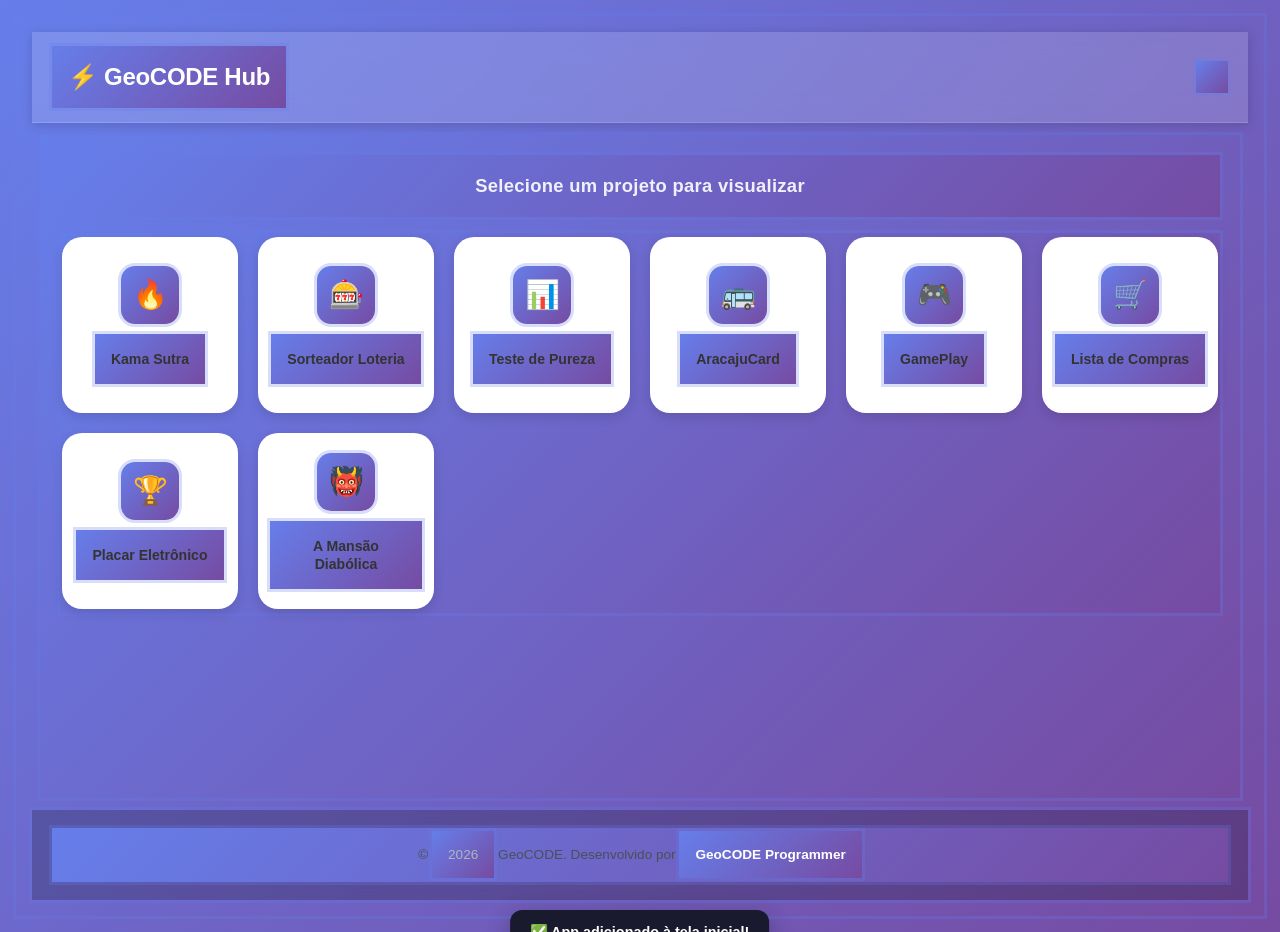
==== commit 504de2ec: "color" ====
--- a/index.html
+++ b/index.html
@@ -1,5 +1,6 @@
 <!DOCTYPE html>
 <html lang="pt-BR">
+
 <head>
   <meta charset="UTF-8">
   <meta name="viewport" content="width=device-width, initial-scale=1.0">
@@ -39,6 +40,23 @@
       margin: 0;
       padding: 0;
       box-sizing: border-box;
+      /* Fundo e superfícies */
+      background: var(--bg-surface);
+      background: var(--gradient-brand);
+
+      /* Texto */
+      color: var(--txt-heading);
+      color: var(--txt-muted);
+
+      /* Botão/ação com sombra na cor do tema */
+      box-shadow: var(--shadow-primary);
+
+      /* Espaçamento consistente */
+      padding: var(--space-4);
+      gap: var(--space-3);
+
+      /* Focus ring no tema ativo */
+      box-shadow: var(--focus-ring);
     }
 
     body {
@@ -248,7 +266,9 @@
       transition: opacity 0.2s;
     }
 
-    footer a:hover { opacity: 0.75; }
+    footer a:hover {
+      opacity: 0.75;
+    }
 
     /* ─── Responsive ─────────────────────────── */
     @media (max-width: 360px) {
@@ -256,11 +276,13 @@
         grid-template-columns: repeat(auto-fill, minmax(120px, 1fr));
         gap: 12px;
       }
+
       .project-icon {
         width: 48px;
         height: 48px;
         font-size: 24px;
       }
+
       .project-name {
         font-size: 0.82rem;
       }
@@ -274,6 +296,7 @@
     }
   </style>
 </head>
+
 <body>
 
   <header>
@@ -281,10 +304,11 @@
     <div class="header-right">
       <!-- Botão personalizado de instalação PWA -->
       <button id="install-btn" aria-label="Instalar aplicativo">
-        <svg width="14" height="14" viewBox="0 0 24 24" fill="none" stroke="currentColor" stroke-width="2.5" stroke-linecap="round" stroke-linejoin="round">
-          <path d="M21 15v4a2 2 0 0 1-2 2H5a2 2 0 0 1-2-2v-4"/>
-          <polyline points="7 10 12 15 17 10"/>
-          <line x1="12" y1="15" x2="12" y2="3"/>
+        <svg width="14" height="14" viewBox="0 0 24 24" fill="none" stroke="currentColor" stroke-width="2.5"
+          stroke-linecap="round" stroke-linejoin="round">
+          <path d="M21 15v4a2 2 0 0 1-2 2H5a2 2 0 0 1-2-2v-4" />
+          <polyline points="7 10 12 15 17 10" />
+          <line x1="12" y1="15" x2="12" y2="3" />
         </svg>
         Instalar App
       </button>
@@ -311,13 +335,13 @@
 
     // ─── Projetos ─────────────────────────────
     const projects = [
-      { name: "Kama Sutra",         url: "./loveapp.html",         icon: "🔥" },
-      { name: "Sorteador Loteria",  url: "./sorteloteria.html",    icon: "🎰" },
-      { name: "Teste de Pureza",    url: "./testepureza.html",     icon: "📊" },
-      { name: "AracajuCard",        url: "./aracajucard.html",     icon: "🚌" },
-      { name: "GamePlay",           url: "./gameplay.html",        icon: "🎮" },
-      { name: "Lista de Compras",   url: "./listacompras.html",    icon: "🛒" },
-      { name: "Placar Eletrônico",  url: "./placareletronico.html", icon: "🏆" },
+      { name: "Kama Sutra", url: "./loveapp.html", icon: "🔥" },
+      { name: "Sorteador Loteria", url: "./sorteloteria.html", icon: "🎰" },
+      { name: "Teste de Pureza", url: "./testepureza.html", icon: "📊" },
+      { name: "AracajuCard", url: "./aracajucard.html", icon: "🚌" },
+      { name: "GamePlay", url: "./gameplay.html", icon: "🎮" },
+      { name: "Lista de Compras", url: "./listacompras.html", icon: "🛒" },
+      { name: "Placar Eletrônico", url: "./placareletronico.html", icon: "🏆" },
       { name: "A Mansão Diabólica", url: "./mansao_diabolica.html", icon: "👹" },
     ];
 
@@ -431,4 +455,5 @@
   </script>
 
 </body>
+
 </html>
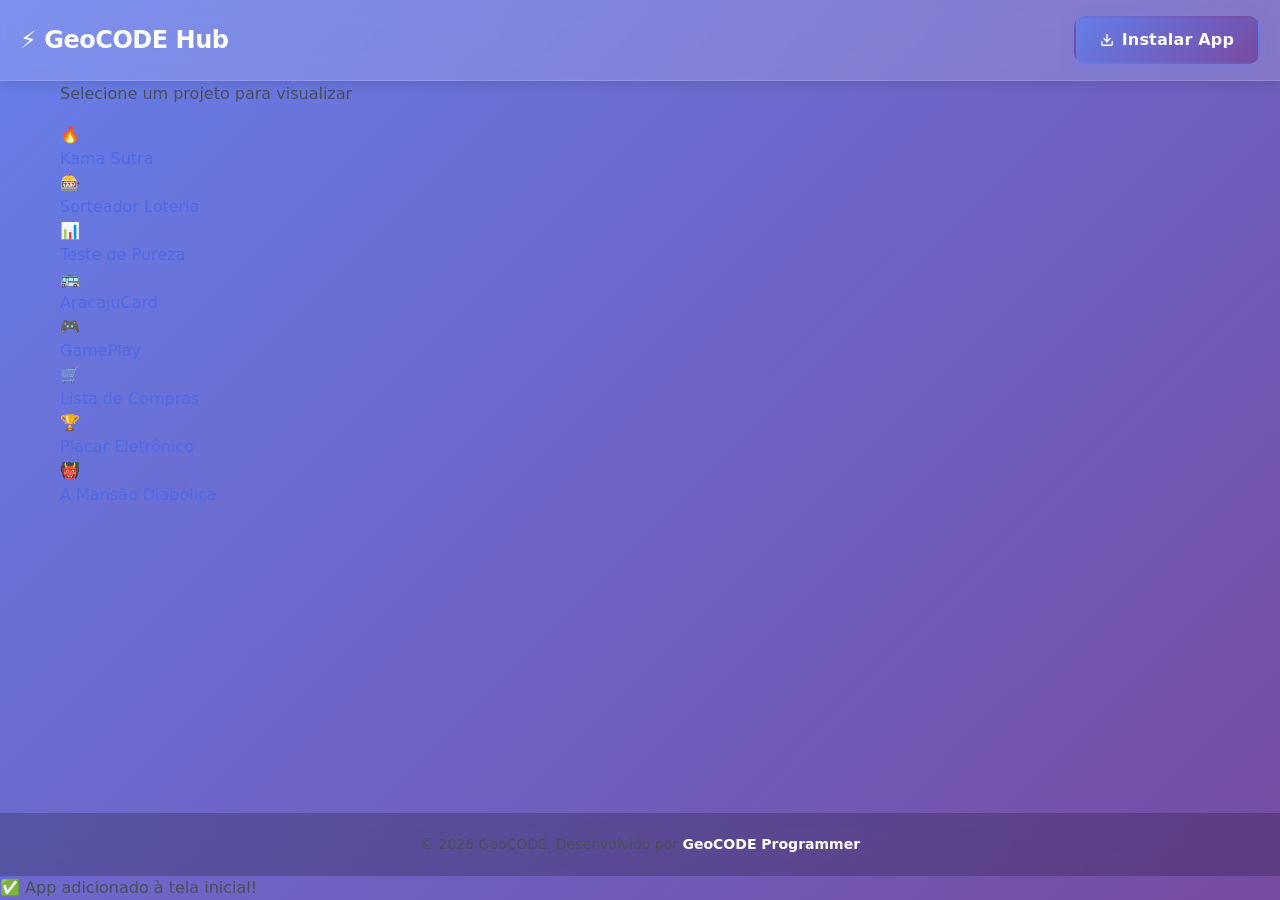
==== commit 1c92abb7: "style" ====
--- a/index.html
+++ b/index.html
@@ -6,295 +6,17 @@
   <meta name="viewport" content="width=device-width, initial-scale=1.0">
   <title>GeoCODE Hub</title>
   <link rel="stylesheet" href="global.css">
-
-  <!-- ═══════════════════════════════════════════
-       PWA — Meta Tags Essenciais
-  ═══════════════════════════════════════════ -->
   <meta name="description" content="Hub de mini WebApps desenvolvidos por GeoCODE Programmer">
   <meta name="theme-color" content="#667eea">
-
-  <!-- Manifest PWA -->
-  <link rel="manifest" href="./manifest.json">
-
-  <!-- ═══════════════════════════════════════════
-       PWA — iOS / Safari (Apple)
-  ═══════════════════════════════════════════ -->
+  <link rel="manifest" href="manifest.json">
   <meta name="apple-mobile-web-app-capable" content="yes">
   <meta name="apple-mobile-web-app-status-bar-style" content="black-translucent">
   <meta name="apple-mobile-web-app-title" content="GeoCODE Hub">
-  <!-- Substitua pelos caminhos reais dos seus ícones -->
-  <link rel="apple-touch-icon" sizes="152x152" href="./icons/icon-152x152.png">
-  <link rel="apple-touch-icon" sizes="192x192" href="./icons/icon-192x192.png">
-
-  <!-- ═══════════════════════════════════════════
-       PWA — Android / Chrome (Open Graph opcional)
-  ═══════════════════════════════════════════ -->
+  <link rel="apple-touch-icon" sizes="152x152" href="/icons/icon-152x152.png">
+  <link rel="apple-touch-icon" sizes="192x192" href="/icons/icon-192x192.png">
   <meta name="mobile-web-app-capable" content="yes">
   <meta name="application-name" content="GeoCODE Hub">
-
-  <!-- Favicon fallback -->
   <link rel="icon" type="image/png" sizes="192x192" href="./icons/icon-192x192.png">
-
-  <style>
-    * {
-      margin: 0;
-      padding: 0;
-      box-sizing: border-box;
-      /* Fundo e superfícies */
-      background: var(--bg-surface);
-      background: var(--gradient-brand);
-
-      /* Texto */
-      color: var(--txt-heading);
-      color: var(--txt-muted);
-
-      /* Botão/ação com sombra na cor do tema */
-      box-shadow: var(--shadow-primary);
-
-      /* Espaçamento consistente */
-      padding: var(--space-4);
-      gap: var(--space-3);
-
-      /* Focus ring no tema ativo */
-      box-shadow: var(--focus-ring);
-    }
-
-    body {
-      font-family: -apple-system, BlinkMacSystemFont, 'Segoe UI', Roboto, Oxygen, Ubuntu, Cantarell, sans-serif;
-      background: linear-gradient(135deg, #667eea 0%, #764ba2 100%);
-      min-height: 100vh;
-      /* Evita bounce scroll no iOS que pode atrapalhar a experiência PWA */
-      overscroll-behavior: none;
-      display: flex;
-      flex-direction: column;
-    }
-
-    /* ─── Header ─────────────────────────────── */
-    header {
-      background: rgba(255, 255, 255, 0.15);
-      backdrop-filter: blur(12px);
-      -webkit-backdrop-filter: blur(12px);
-      color: white;
-      padding: 14px 20px;
-      display: flex;
-      align-items: center;
-      justify-content: space-between;
-      box-shadow: 0 2px 10px rgba(0, 0, 0, 0.15);
-      /* Garante que o header fique abaixo do notch em iPhones com PWA standalone */
-      padding-top: max(14px, env(safe-area-inset-top));
-      position: sticky;
-      top: 0;
-      z-index: 100;
-    }
-
-    header h1 {
-      font-size: clamp(1.1rem, 4vw, 1.5rem);
-      font-weight: 700;
-      letter-spacing: -0.3px;
-    }
-
-    header .header-right {
-      display: flex;
-      align-items: center;
-      gap: 10px;
-    }
-
-    /* ─── Botão "Instalar App" ───────────────── */
-    /* Oculto por padrão; aparece via JS quando o evento beforeinstallprompt dispara */
-    #install-btn {
-      display: none;
-      align-items: center;
-      gap: 6px;
-      background: white;
-      color: #667eea;
-      border: none;
-      padding: 8px 14px;
-      border-radius: 20px;
-      font-weight: 700;
-      font-size: 0.82rem;
-      cursor: pointer;
-      transition: all 0.25s ease;
-      box-shadow: 0 2px 8px rgba(0, 0, 0, 0.15);
-      /* Mínimo 44px de altura para área de toque confortável no mobile */
-      min-height: 44px;
-      white-space: nowrap;
-    }
-
-    #install-btn.visible {
-      display: flex;
-    }
-
-    #install-btn:hover {
-      transform: translateY(-2px);
-      box-shadow: 0 4px 12px rgba(0, 0, 0, 0.2);
-    }
-
-    #install-btn:active {
-      transform: scale(0.97);
-    }
-
-    #install-btn svg {
-      flex-shrink: 0;
-    }
-
-    /* ─── Toast de confirmação de instalação ─── */
-    #install-toast {
-      position: fixed;
-      bottom: 24px;
-      left: 50%;
-      transform: translateX(-50%) translateY(80px);
-      background: #1a1a2e;
-      color: white;
-      padding: 12px 20px;
-      border-radius: 12px;
-      font-size: 0.9rem;
-      font-weight: 600;
-      box-shadow: 0 8px 24px rgba(0, 0, 0, 0.3);
-      z-index: 9999;
-      transition: transform 0.35s cubic-bezier(0.34, 1.56, 0.64, 1);
-      pointer-events: none;
-      white-space: nowrap;
-    }
-
-    #install-toast.show {
-      transform: translateX(-50%) translateY(0);
-    }
-
-    /* ─── Main / Grid ────────────────────────── */
-    .container {
-      flex: 1;
-      max-width: 1200px;
-      margin: 0 auto;
-      padding: 20px;
-      width: 100%;
-    }
-
-    .section-title {
-      color: white;
-      font-size: clamp(1rem, 3vw, 1.15rem);
-      font-weight: 600;
-      opacity: 0.9;
-      margin-bottom: 16px;
-      text-align: center;
-      letter-spacing: 0.3px;
-    }
-
-    .projects-grid {
-      display: grid;
-      /* Mínimo de 140px garante 2 colunas mesmo em telas de 320px */
-      grid-template-columns: repeat(auto-fill, minmax(140px, 1fr));
-      gap: 16px;
-      padding: 4px 2px;
-      margin-bottom: 20px;
-    }
-
-    .project-card {
-      background: white;
-      border-radius: 20px;
-      padding: 18px 12px;
-      display: flex;
-      flex-direction: column;
-      align-items: center;
-      justify-content: center;
-      gap: 10px;
-      cursor: pointer;
-      transition: transform 0.2s ease, box-shadow 0.2s ease;
-      box-shadow: 0 4px 12px rgba(0, 0, 0, 0.12);
-      text-decoration: none;
-      color: inherit;
-      aspect-ratio: 1;
-      /* Garante que o card inteiro seja área de toque */
-      -webkit-tap-highlight-color: rgba(102, 126, 234, 0.15);
-      touch-action: manipulation;
-    }
-
-    .project-card:hover {
-      transform: translateY(-5px);
-      box-shadow: 0 10px 20px rgba(0, 0, 0, 0.18);
-    }
-
-    .project-card:active {
-      transform: scale(0.96);
-      box-shadow: 0 2px 8px rgba(0, 0, 0, 0.12);
-    }
-
-    .project-icon {
-      width: 58px;
-      height: 58px;
-      border-radius: 14px;
-      background: linear-gradient(135deg, #667eea 0%, #764ba2 100%);
-      display: flex;
-      align-items: center;
-      justify-content: center;
-      color: white;
-      font-size: 28px;
-      flex-shrink: 0;
-    }
-
-    .project-icon img {
-      width: 100%;
-      height: 100%;
-      border-radius: 14px;
-      object-fit: cover;
-    }
-
-    .project-name {
-      font-size: 0.88rem;
-      font-weight: 600;
-      text-align: center;
-      color: #333;
-      word-break: break-word;
-      line-height: 1.3;
-    }
-
-    /* ─── Footer ─────────────────────────────── */
-    footer {
-      background: rgba(0, 0, 0, 0.2);
-      color: rgba(255, 255, 255, 0.85);
-      text-align: center;
-      padding: 18px 20px;
-      padding-bottom: max(18px, env(safe-area-inset-bottom));
-      font-size: 0.85rem;
-      backdrop-filter: blur(10px);
-      -webkit-backdrop-filter: blur(10px);
-    }
-
-    footer a {
-      color: white;
-      text-decoration: none;
-      font-weight: 700;
-      transition: opacity 0.2s;
-    }
-
-    footer a:hover {
-      opacity: 0.75;
-    }
-
-    /* ─── Responsive ─────────────────────────── */
-    @media (max-width: 360px) {
-      .projects-grid {
-        grid-template-columns: repeat(auto-fill, minmax(120px, 1fr));
-        gap: 12px;
-      }
-
-      .project-icon {
-        width: 48px;
-        height: 48px;
-        font-size: 24px;
-      }
-
-      .project-name {
-        font-size: 0.82rem;
-      }
-    }
-
-    @media (min-width: 768px) {
-      .projects-grid {
-        grid-template-columns: repeat(auto-fill, minmax(160px, 1fr));
-        gap: 20px;
-      }
-    }
-  </style>
 </head>
 
 <body>
